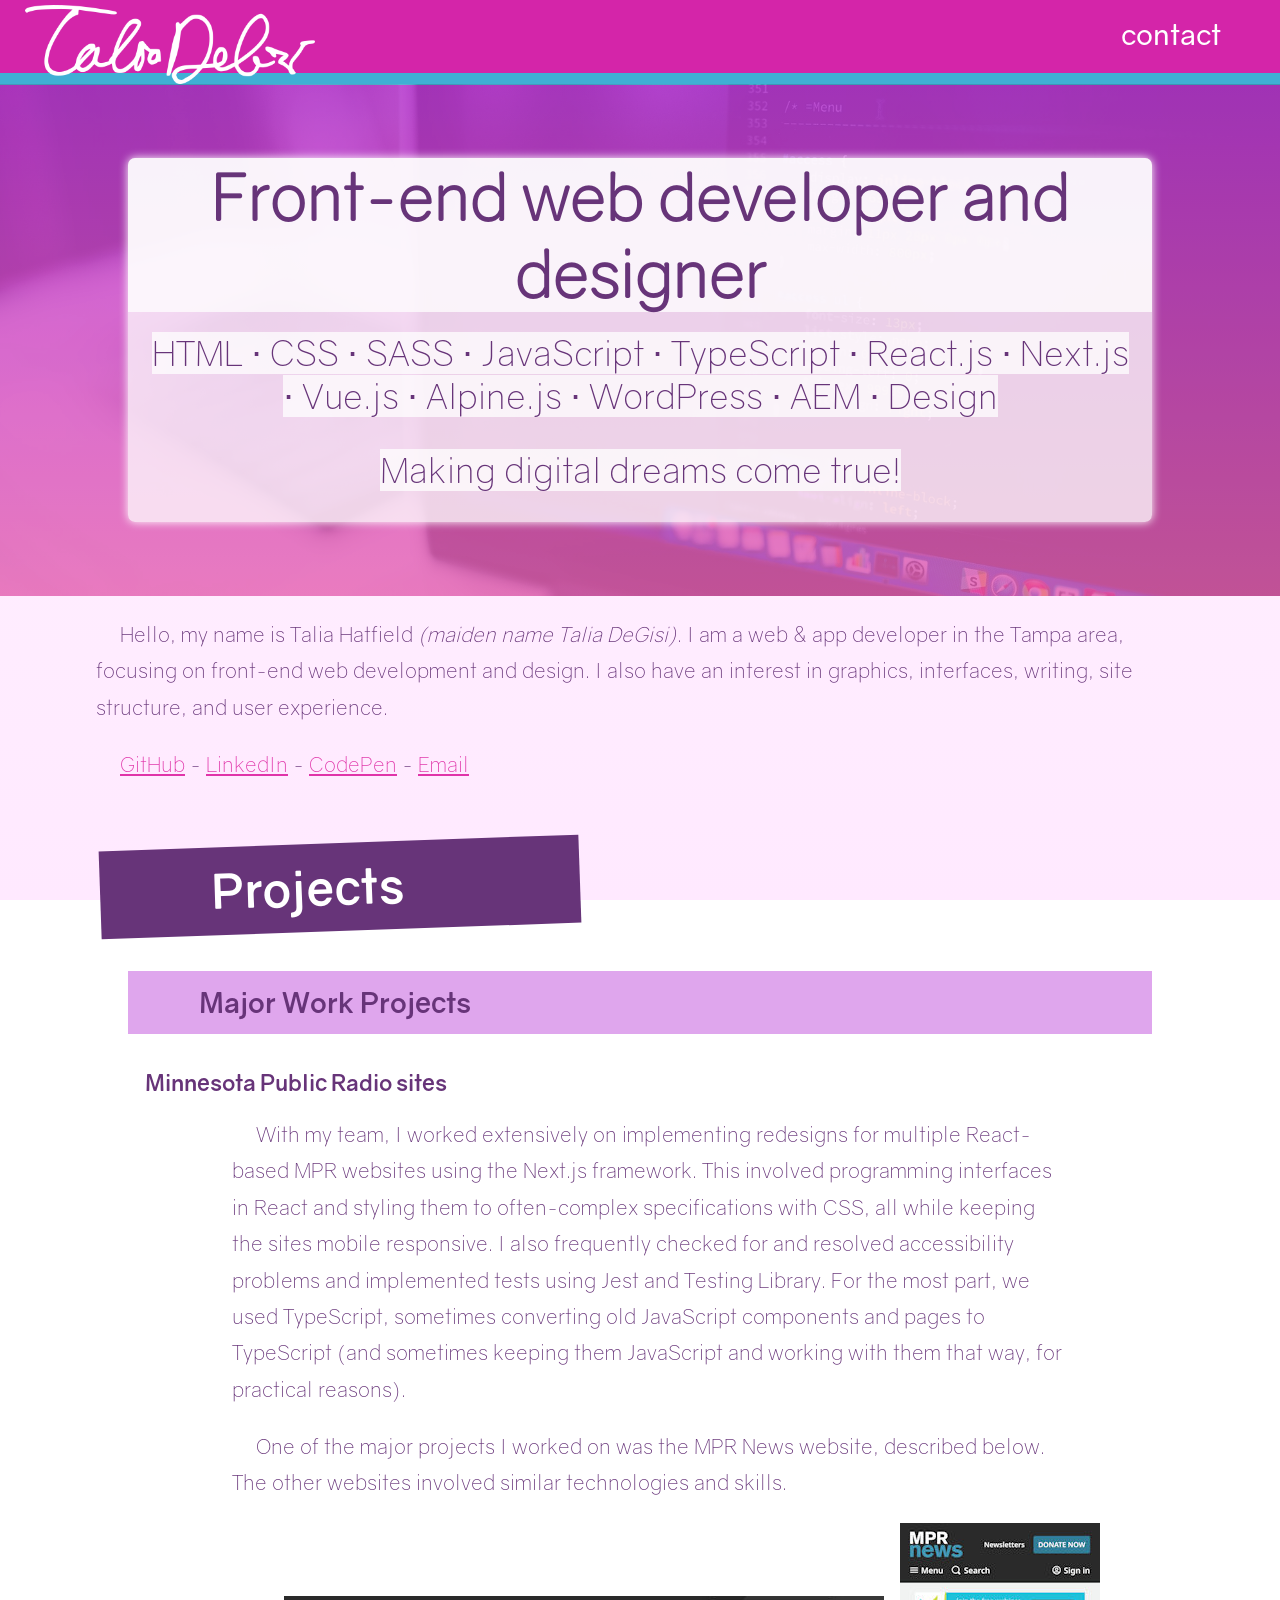
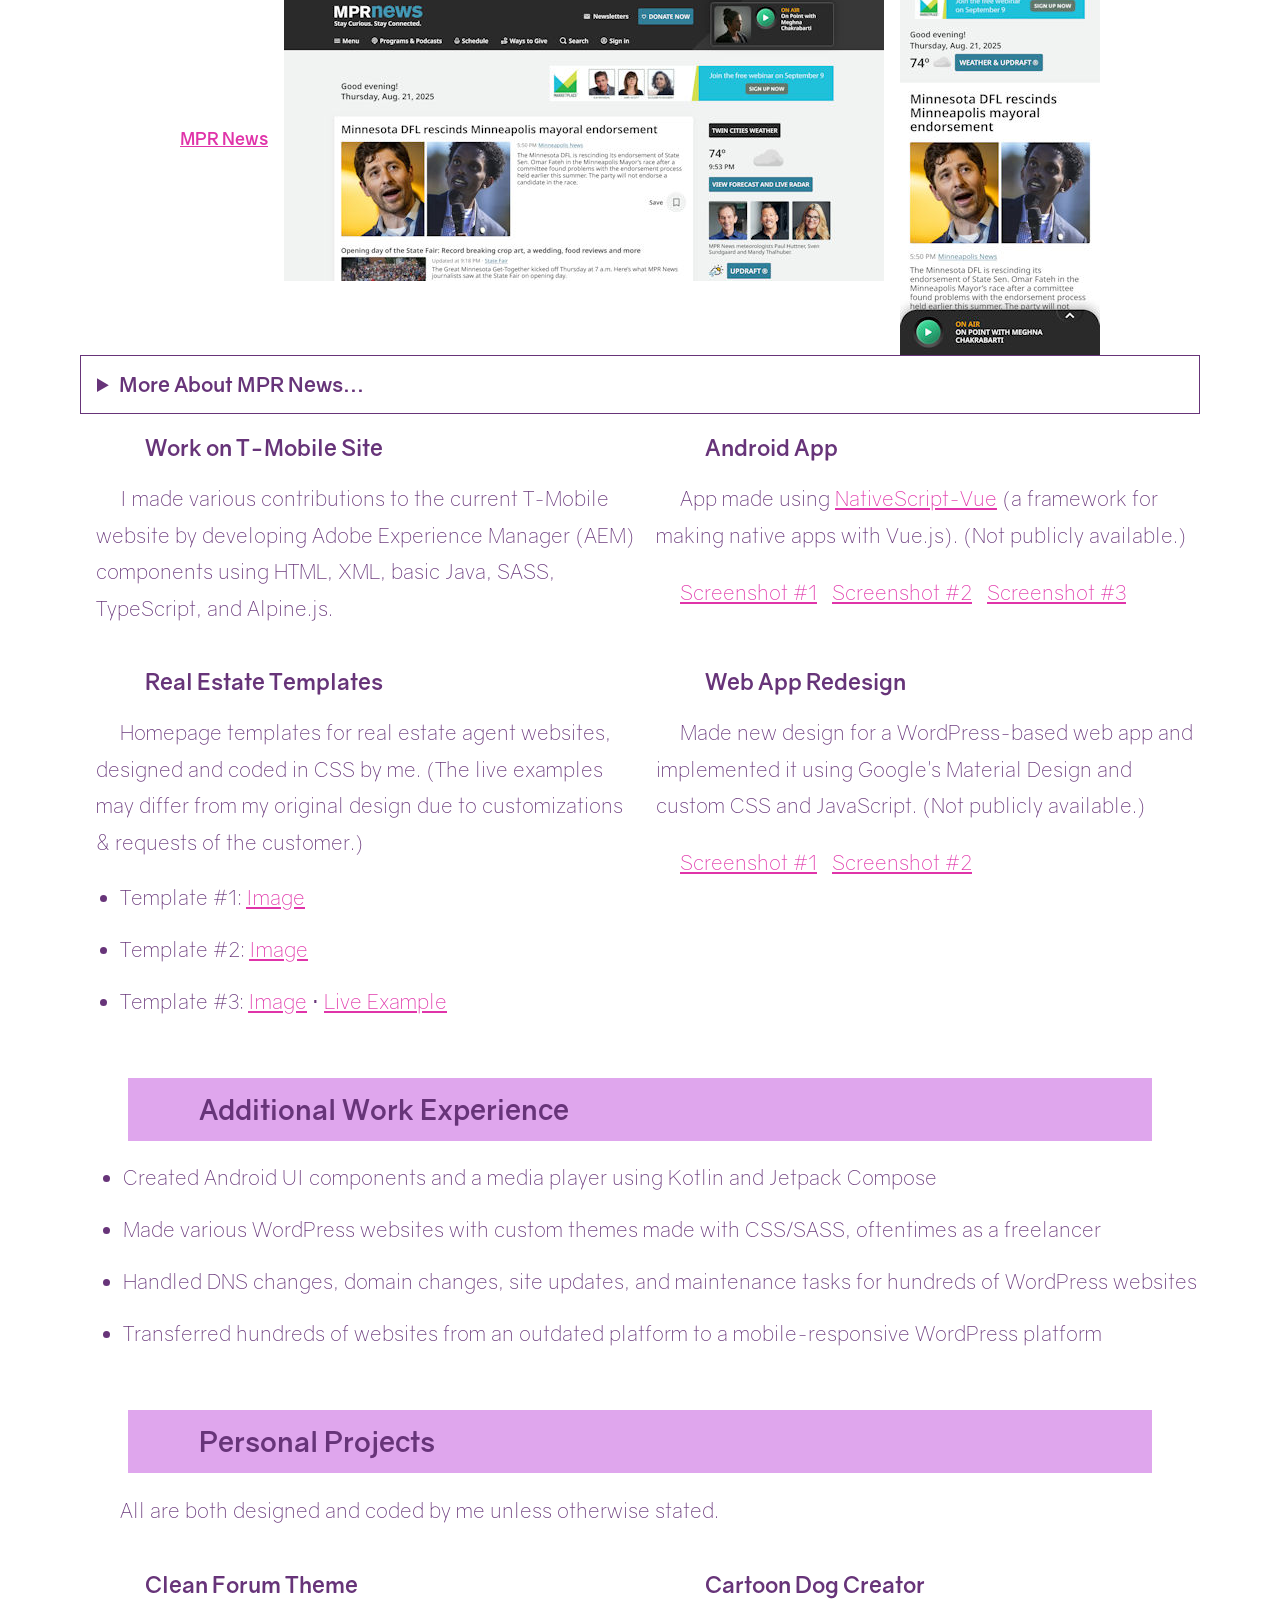
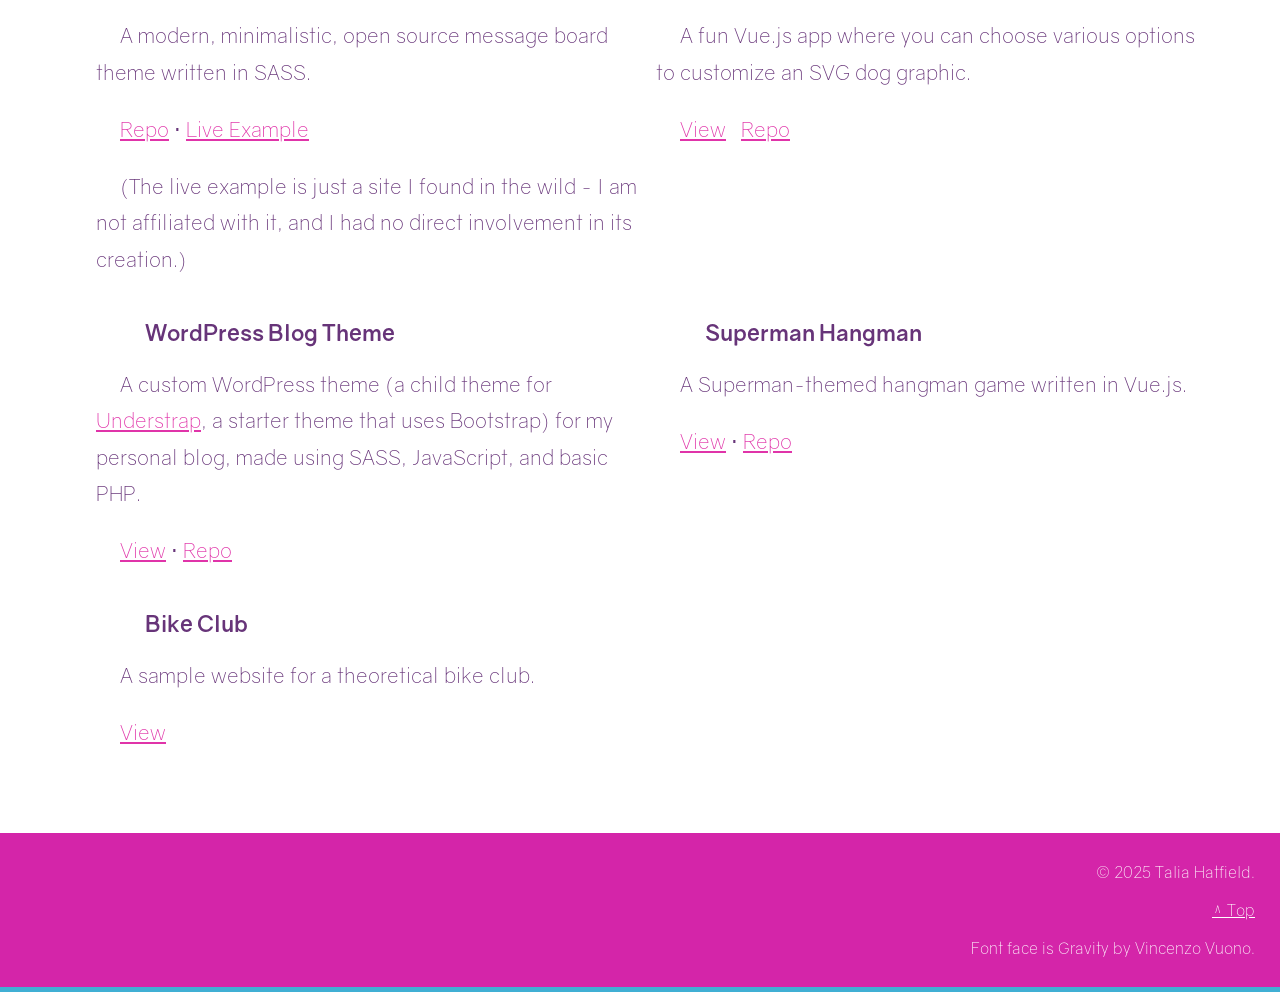
==== index.html @ fe4e3603 "initial" ====
<!DOCTYPE html>
<html lang="en">
  <head>
    <meta charset="utf-8" />
    <meta name="viewport" content="width=device-width" />
    <meta
      name="description"
      content="Talia (DeGisi) Hatfield is a front-end web developer and designer. View her portfolio and contact her today."
    />
    <title>
      Talia (DeGisi) Hatfield - Front-End Web Developer in the Tampa, FL Area
    </title>
    <link rel="stylesheet" href="style/styles.css" />
  </head>
  <body>
    <header id="top">
      <div class="logo-container">
        <a href="index.html"
          ><img
            src="images/signature-logo.png"
            alt="Talia (DeGisi) Hatfield logo"
            width="290"
            class="logo"
        /></a>
      </div>
      <nav class="homepage">
        <ul>
          <li><a href="mailto:talia.j.degisi@gmail.com">Contact</a></li>
        </ul>
      </nav>
    </header>
    <div class="intro-container">
      <div class="added-pattern"></div>
      <div class="intro">
        <div class="p-container">
          <h1>Front-end web developer and designer</h1>
          <p>
            <span
              >HTML &sdot; CSS &sdot; SASS &sdot; JavaScript &sdot; TypeScript
              &sdot; React.js &sdot; Next.js &sdot; Vue.js &sdot; Alpine.js
              &sdot; WordPress &sdot; AEM &sdot; Design</span
            >
          </p>
          <p><span>Making digital dreams come true!</span></p>
        </div>
      </div>
    </div>
    <main>
      <p>
        Hello, my name is Talia Hatfield <i>(maiden name Talia DeGisi)</i>. I am
        a web & app developer in the Tampa area, focusing on front-end web
        development and design. I also have an interest in graphics, interfaces,
        writing, site structure, and user experience.
      </p>
      <p>
        <a
          href="https://github.com/talia-storymaker/"
          target="_blank"
          rel="noopener"
          >GitHub</a
        >
        -
        <a
          href="https://www.linkedin.com/in/talia-hatfield-8139a0133/"
          target="_blank"
          rel="noopener"
          >LinkedIn</a
        >
        -
        <a
          href="https://codepen.io/Talia-StoryMaker"
          target="_blank"
          rel="noopener"
          >CodePen</a
        >
        - <a href="mailto:talia.j.degisi@gmail.com">Email</a>
      </p>

      <h2>Projects</h2>

      <h3>Major Work Projects</h3>

      <div class="showcase-container">
        <section class="showcased-item showcased-item-lg">
          <h4>Minnesota Public Radio sites</h4>
          <p>
            With my team, I worked extensively on implementing redesigns for
            multiple React-based MPR websites using the Next.js framework. This
            involved programming interfaces in React and styling them to
            often-complex specifications with CSS, all while keeping the sites
            mobile responsive. I also frequently checked for and resolved
            accessibility problems and implemented tests using Jest and Testing
            Library. For the most part, we used TypeScript, sometimes converting
            old JavaScript components and pages to TypeScript (and sometimes
            keeping them JavaScript and working with them that way, for
            practical reasons).
          </p>
          <p>
            One of the major projects I worked on was the MPR News website,
            described below. The other websites involved similar technologies
            and skills.
          </p>
          <section class="showcased-subitem">
            <a
              href="https://www.mprnews.org/"
              target="_blank"
              class="showcase-img-link"
            >
              <h5>MPR News</h5>
              <img
                src="images/mpr-desktop-thumb.jpg"
                alt="MPR News desktop site screenshot"
              />
              <img
                src="images/mpr-mobile-thumb.jpg"
                alt="MPR News mobile site screenshot"
              />
            </a>
            <details>
              <summary>More About MPR News...</summary>
              <div>
                <p>
                  The MPR News website is massively popular and was already a
                  Next.js site, but its design and the finer points of its
                  functionality needed a refresh. My team and I implemented the
                  redesign presented in Figma. I paid careful attention to every
                  detail, especially those with regards to responsive design,
                  ensuring it still looked good and functioned well on every
                  screen size from mobile to desktop. It was previously a
                  JavaScript site, but new components were in TypeScript, and
                  sometimes we updated old ones to TypeScript, decreasing the
                  chance for errors. Speaking of which, the old site also had
                  few unit tests, so I wrote many tests using Jest and Testing
                  Library to ensure the components worked as expected.
                </p>
                <p>
                  I also was primarily responsible for the navigation menu and
                  its submenus. I took care of accessibility concerns, such as
                  moving focus to the first menu item of the main menu when it's
                  opened (because the main menu doesn't come right after the
                  button in the markup). I also contributed heavily to the
                  frontend of the user settings page and the audio player, and
                  much of the general website styling. I focused on keeping the
                  visuals pixel-perfect insofar as I could while sometimes
                  implementing my own design suggestions for better usability
                  (for example, we weren't always given designs specifically for
                  tablet views or given hover/focus styles, so I had to come up
                  with my own and then code them). Good accessibility practices
                  in general, such as by properly labeling form inputs, were
                  also important to me.
                </p>
                <p>
                  Another challenge came from the fact that the site was
                  originally in an older version of Next.js, so I had to
                  understand some older APIs like getInitialProps, and how some
                  components, like Link, used to be different.
                </p>
                <p>
                  Overall, working on MPR News was a great experience. My whole
                  team brought their A-game and I was proud to be a part of it.
                </p>
              </div>
            </details>
          </section>
        </section>

        <section class="showcased-item">
          <h4>Work on T-Mobile Site</h4>
          <p>
            I made various contributions to the current T-Mobile website by
            developing Adobe Experience Manager (AEM) components using HTML,
            XML, basic Java, SASS, TypeScript, and Alpine.js.
          </p>
        </section>

        <section class="showcased-item">
          <h4>Android App</h4>
          <p>
            App made using
            <a
              href="https://nativescript-vue.org/"
              target="_blank"
              rel="noopener"
              >NativeScript-Vue</a
            >
            (a framework for making native apps with Vue.js). (Not publicly
            available.)
          </p>
          <p>
            <a href="images/tm-login.jpg" target="_blank">Screenshot #1</a>
            &nbsp;
            <a href="images/tm-details.jpg" target="_blank">Screenshot #2</a>
            &nbsp;
            <a href="images/tm-gallery.jpg" target="_blank">Screenshot #3</a>
          </p>
        </section>

        <section class="showcased-item">
          <h4>Real Estate Templates</h4>
          <p>
            Homepage templates for real estate agent websites, designed and
            coded in CSS by me. (The live examples may differ from my original
            design due to customizations & requests of the customer.)
          </p>
          <ul>
            <li>
              Template #1:
              <a
                href="images/Jackson Design Kit.jpg"
                target="_blank"
                rel="noopener"
                >Image</a
              >
            </li>
            <li>
              Template #2:
              <a
                href="images/Henderson Design Kit.jpg"
                target="_blank"
                rel="noopener"
                >Image</a
              >
            </li>
            <li>
              Template #3:
              <a
                href="images/Clark Design Kit.jpg"
                target="_blank"
                rel="noopener"
                >Image</a
              >
              &sdot;
              <a
                href="https://www.buonoteam.com/"
                target="_blank"
                rel="noopener"
                >Live Example</a
              >
            </li>
          </ul>
        </section>

        <section class="showcased-item">
          <h4>Web App Redesign</h4>
          <p>
            Made new design for a WordPress-based web app and implemented it
            using Google's Material Design and custom CSS and JavaScript. (Not
            publicly available.)
          </p>
          <p>
            <a href="images/maxtech-desktop.png" target="_blank"
              >Screenshot #1</a
            >
            &nbsp;
            <a href="images/maxtech-mobile.png" target="_blank"
              >Screenshot #2</a
            >
          </p>
        </section>
      </div>

      <h3>Additional Work Experience</h3>

      <ul class="centered">
        <li>
          Created Android UI components and a media player using Kotlin and
          Jetpack Compose
        </li>
        <li>
          Made various WordPress websites with custom themes made with CSS/SASS,
          oftentimes as a freelancer
        </li>
        <li>
          Handled DNS changes, domain changes, site updates, and maintenance
          tasks for hundreds of WordPress websites
        </li>
        <li>
          Transferred hundreds of websites from an outdated platform to a
          mobile-responsive WordPress platform
        </li>
      </ul>

      <h3>Personal Projects</h3>

      <p>All are both designed and coded by me unless otherwise stated.</p>

      <div class="showcase-container">
        <section class="showcased-item">
          <h4>Clean Forum Theme</h4>
          <p>
            A modern, minimalistic, open source message board theme written in
            SASS.
          </p>
          <p>
            <a
              href="https://github.com/talia-storymaker/clean"
              target="_blank"
              rel="noopener"
              >Repo</a
            >
            &sdot;
            <a
              href="https://foxtbirdcougarforums.com/"
              target="_blank"
              rel="noopener"
              >Live Example</a
            >
          </p>
          <p>
            (The live example is just a site I found in the wild - I am not
            affiliated with it, and I had no direct involvement in its
            creation.)
          </p>
        </section>

        <section class="showcased-item">
          <h4>Cartoon Dog Creator</h4>
          <p>
            A fun Vue.js app where you can choose various options to customize
            an SVG dog graphic.
          </p>
          <p>
            <a
              href="https://talia-storymaker.github.io/cartoon-dog-creator/"
              target="_blank"
              >View</a
            >
            &nbsp;
            <a
              href="https://github.com/talia-storymaker/cartoon-dog-creator"
              target="_blank"
              rel="noopener"
              >Repo</a
            >
          </p>
        </section>

        <section class="showcased-item">
          <h4>WordPress Blog Theme</h4>
          <p>
            A custom WordPress theme (a child theme for
            <a href="https://understrap.com/" target="_blank">Understrap</a>, a
            starter theme that uses Bootstrap) for my personal blog, made using
            SASS, JavaScript, and basic PHP.
          </p>
          <p>
            <a href="https://superman.nfshost.com/blog/" target="_blank"
              >View</a
            >
            &sdot;
            <a
              href="https://github.com/talia-storymaker/understrap-sss"
              target="_blank"
              rel="noopener"
              >Repo</a
            >
          </p>
        </section>

        <section class="showcased-item">
          <h4>Superman Hangman</h4>
          <p>A Superman-themed hangman game written in Vue.js.</p>
          <p>
            <a
              href="https://superman.nfshost.com/superman-hangman/"
              target="_blank"
              >View</a
            >
            &sdot;
            <a
              href="https://github.com/talia-storymaker/superman-hangman"
              target="_blank"
              rel="noopener"
              >Repo</a
            >
          </p>
        </section>

        <section class="showcased-item">
          <h4>Bike Club</h4>
          <p>A sample website for a theoretical bike club.</p>
          <p><a href="bike_club" target="_blank">View</a></p>
        </section>
      </div>
    </main>
    <footer>
      <p>&copy; 2025 Talia Hatfield.</p>
      <p><a href="#top">^ Top</a></p>
      <p>Font face is Gravity by Vincenzo Vuono.</p>
    </footer>
  </body>
</html>
---- style/styles.css ----
/* general */

html,
body {
  margin: 0;
  padding: 0;
}

body {
  background: linear-gradient(#fff4ff, #ffe9ff);
  background-attachment: fixed;
  font-family: GravityLight, sans-serif;
  color: #673479;
}

header {
  overflow: hidden;
  width: 100%;
}

h1 {
  color: #673479;
  font-size: 3rem;
  text-align: center;
}

.intro h1 {
  background-color: rgba(255, 255, 255, 0.75);
  margin-block: 0;
  border-radius: 7px 7px 0 0;
  font-size: 4rem;
}

header h1 {
  color: #ffffff;
  background: none;
  text-align: 0;
  margin-bottom: 0;
  border-radius: 0;
  font-size: 0.9rem;
  position: absolute;
  top: 90px;
  right: 90px;
  transform: rotate(-1.5deg);
}

h2,
h3,
h4,
h5,
h6 {
  font-family: GravityBold, sans-serif;
}

h2,
h3,
h4 {
  font-family: GravityBold, sans-serif;
  margin: 20px;
  text-indent: 2em;
}

h2 {
  color: #fff;
  max-width: 10em;
  padding: 15px;
  box-sizing: border-box;
  font-size: 3rem;
  font-family: GravityBold, sans-serif;
  background-color: #673479;
  transform: rotate(-2deg);
  margin-top: 60px;
}

h3 {
  background-color: #dfa6ed;
  color: #673479;
  padding: 15px;
  box-sizing: border-box;
  font-size: 1.75rem;
  max-width: 100%;
}

@media screen and (min-width: 768px) {
  h3 {
    margin: 40px 3rem 15px;
  }
}

h4 {
  font-size: 1.4rem;
}

p {
  padding-left: 1rem;
  text-indent: 1.5rem;
  line-height: 1.75em;
}

aside {
  float: right;
  max-width: 25%;
  padding: 20px;
}

form {
  padding-left: 1rem;
  margin: 2rem;
}

input {
  margin: 0.5rem;
}

input[type="submit"] {
  font-size: 1.5rem;
  font-family: Gravity, sans-serif;
}

.inputgroup {
  display: block;
  margin: 1rem;
}

.submit {
  text-align: right;
}

a:link {
  color: #e034a9;
}

a:visited {
  color: #9a2374;
}

.centered {
  display: table;
  margin-left: auto;
  margin-right: auto;
}

li {
  line-height: 1.5em;
}

main {
  font-size: 1.3rem;
  padding-left: 5rem;
  padding-right: 5rem;
  max-width: 1200px;
  margin: 0 auto;
}

main li {
  margin-bottom: 1em;
}

/* header/navigation */

.logo-container {
  background-color: #e034a9;
}

.logo {
  position: relative;
  top: 0;
  z-index: 1;
  margin-right: 10px;
  margin-top: 5px;
  margin-left: 25px;
  display: block;
}

nav {
  background-color: #d425a9;
  color: #ffffff;
  text-transform: lowercase;
  margin: 0;
  margin-top: 0;
  padding: 20px;
  border-bottom: 12px #40afd4 solid;
  font-family: Gravity, sans-serif;
  height: auto;
  float: right;
  width: 100%;
  position: absolute;
  top: 0;
  right: 0;
  z-index: 0;
}

nav ul {
  margin: 0;
  text-align: right;
  min-height: 100%;
  height: 100%;
  display: block;
}

nav li {
  list-style-type: none;
  display: inline;
  font-size: 1.2rem;
}

nav li a {
  margin: 0;
  font-size: 1.8rem;
  padding: 21px;
  transition: background-color 0.2s, border-bottom 0.2s, color 0.2s,
    padding 0.2s;
  text-decoration: none;
  color: #ffffff;
}

nav li a:link {
  color: #ffffff;
}

nav li a:visited {
  color: #ffffff;
}

nav li a:hover {
  color: #673479;
  background-color: #ffffff;
  border-color: #673479;
  border-bottom-width: 22px;
  border-bottom-style: solid;
  padding-left: 32px;
  padding-right: 32px;
}

nav li a:before {
  content: "\a0 \a0 \a0";
}

nav li a:after {
  content: "\a0 \a0 \a0";
}

/* home hero area */

.added-pattern {
  background: url("../images/laptopcss_1920.jpg") no-repeat center center fixed;
  background-size: cover;
  opacity: 0.2;
  width: 100%;
  height: 40vw;
  position: absolute;
}

.intro-container {
  background: linear-gradient(#bd34d7, #e65cb1);
  height: 40vw;
	display: flex;
  align-items: center;
}

.intro {
  font-size: 2.2rem;
  margin-left: auto;
  margin-right: auto;
  margin-bottom: 0;
  width: 80%;
  font-family: GravityLight, sans-serif;
  text-align: center;
  position: relative;
  z-index: 2;
}

.p-container {
  color: #673479;
  background-color: rgba(255, 255, 255, 0.75);
  padding-bottom: 10px;
  border-radius: 7px;
  animation: fadein-and-down 1.25s;
  box-shadow: 0 0 10px #ffffff;
  max-width: 30em;
  margin-left: auto;
  margin-right: auto;
}

.p-container p {
  margin: 10px;
  padding: 10px;
  line-height: 1.23em;
  text-indent: 0;
}

.p-container p:nth-of-type(1) {
  animation: introp 2.5s;
}

.p-container p:nth-of-type(2) {
  animation: introp-delay 4s;
}

.p-container p span {
  background-color: rgba(255, 255, 255, 0.75);
}

/* showcases */

.showcase-container {
  display: flex;
  flex-wrap: wrap;
}

.showcase-container p {
  max-width: 40em;
  margin-inline: auto;
}

.showcase-img-link > * {
  min-width: 0;
  max-width: 100%;
}

.showcase-img-link {
  display: flex;
  align-items: center;
  justify-content: center;
  gap: 1rem;
  flex-direction: column;
}

details {
  background-color: #fff;
}

details > div {
  padding: 1rem;
}

.showcase-container details p {
  padding-left: 0;
  font-size: 1.1rem;
}

summary {
  background-color: #fff;
  font-family: GravityBold, sans-serif;
  padding: 1rem;
  border: 1px #673479 solid;
  cursor: pointer;
}

@media screen and (min-width: 1024px) {
  .showcase-container {
    display: grid;
    grid-template-columns: 1fr 1fr;
  }

  .showcased-item {
    min-width: 0;
  }

  .showcased-item-lg {
    grid-column-start: span 2;
  }

  .showcase-img-link {
    flex-direction: row;
  }
}

/* footer */

footer {
  color: #ffffff;
  background-color: #d425a9;
  padding: 15px;
  text-align: right;
  font-family: GravityLight;
  font-weight: lighter;
  border-bottom: 5px #40afd4 solid;
  font-size: 1rem;
  margin-top: 60px;
}

footer p {
  font-size: 1rem;
  margin: 10px;
}

footer a:link {
  color: #ffffff;
}

footer a:link:hover {
  font-family: GravityBold, sans-serif;
  color: #e034a9;
  background-color: #ffffff;
  text-decoration: underline #ffffff;
}

footer a:visited {
  color: #ffffff;
}

footer a:visited:hover {
  font-family: GravityBold, sans-serif;
  color: #e034a9;
  background-color: #ffffff;
  text-decoration: underline #ffffff;
}

/* at-rules */

@keyframes fadein-and-down {
  from {
    opacity: 0;
    transform: translateY(-30px);
  }
  to {
    opacity: 1;
  }
}

@keyframes introp {
  0% {
    opacity: 0;
    transform: translateX(-60px);
  }
  40% {
    opacity: 0;
    transform: translateX(-60px);
  }
  100% {
    opacity: 1;
  }
}

@keyframes introp-delay {
  0% {
    opacity: 0;
    transform: translateX(-60px);
  }
  70% {
    opacity: 0;
    transform: translateX(-60px);
  }
  100% {
    opacity: 1;
  }
}

@keyframes introp-delay-content {
  0% {
    opacity: 0;
  }
  66% {
    opacity: 0;
  }
  100% {
    opacity: 1;
  }
}

@font-face {
  font-family: Gravity;
  src: url("fonts/Gravity-Regular.otf");
  font-weight: normal;
}

@font-face {
  font-family: GravityLight;
  src: url("fonts/Gravity-Light.otf");
  font-weight: lighter;
}

@font-face {
  font-family: GravityBold;
  src: url("fonts/Gravity-Bold.otf");
  font-weight: bold;
}

/* media queries */

@media only screen and (max-width: 64em) {
  nav {
    position: initial;
    padding: 0;
    margin: 0;
    width: 100%;
    box-sizing: border-box;
    border-bottom: none;
    transition: opacity 0.3s, overflow 0.3s, height 0.3s;
    box-shadow: none;
    /*max-height: 0;*/
  }

  nav ul {
    padding: 0;
    margin: 0;
    text-align: left;
  }

  nav li a {
    margin: 0;
    padding: 25px;
    display: block;
    width: 100%;
    box-sizing: border-box;
    border-bottom: 3px #ffffff solid;
  }

  main {
    padding: 10px;
    margin: 0;
  }

  p {
    padding: 0;
    margin: 5px;
  }

  footer {
    font-size: 1.2rem;
  }

  .menu-button {
    display: block;
  }

  .faded-out {
    height: 0;
    overflow: hidden;
  }

  .logo {
    position: initial;
    margin: 0;
    margin-left: auto;
    margin-right: auto;
    display: block;
  }

  .showcasing {
    display: inline-block;
  }

  .showcased-image,
  .showcased-text {
    display: inline-block;
  }

  .showcased-image {
    width: 100%;
  }

  .logo-container {
    padding: 10px;
  }

  .intro-container {
    height: auto;
  }

  .added-pattern {
    display: none;
  }

  .intro {
    padding: 0;
  }

  .p-container {
    width: auto;
  }

  h1 {
    font-size: 1.75rem;
  }

  h2 {
    text-indent: 0;
  }

  .searchbox {
    display: none;
  }
}

@media only screen and (max-width: 600px) {
  .intro h1 {
    font-size: 2.4rem;
  }
}
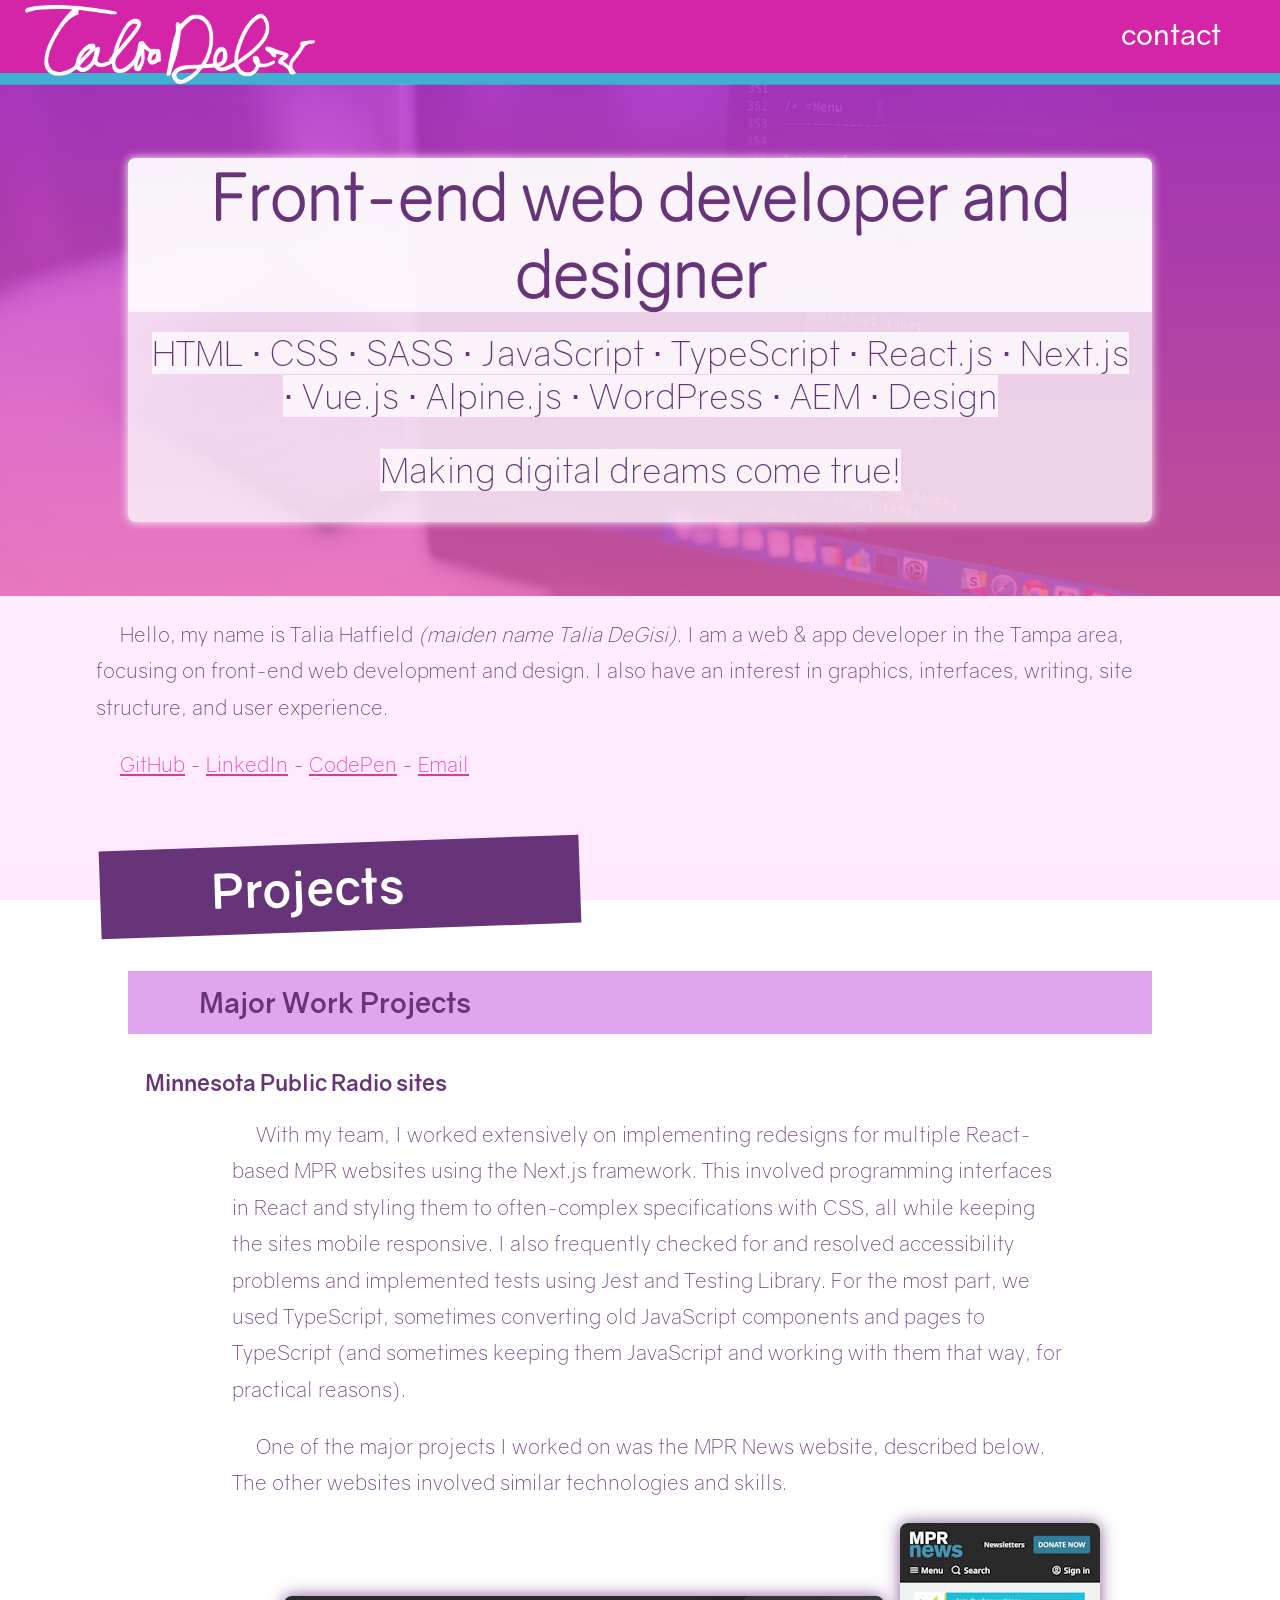
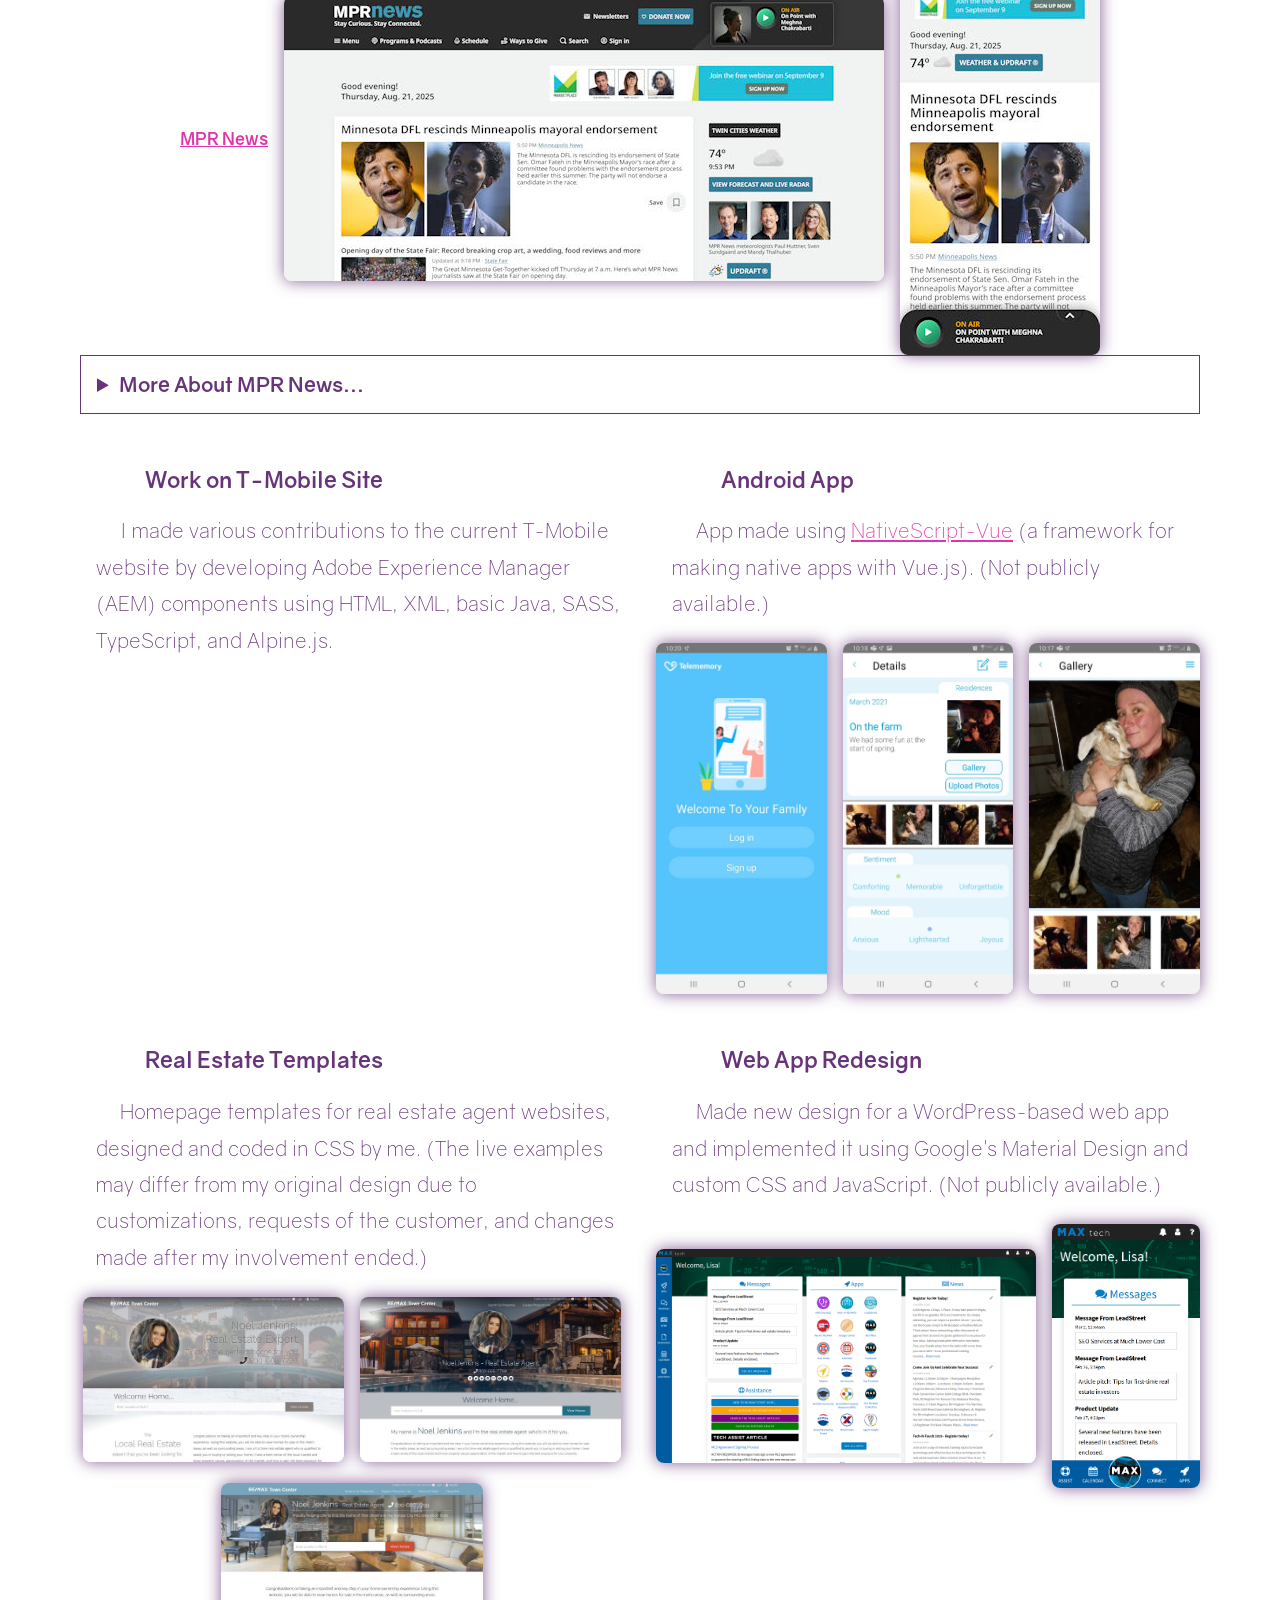
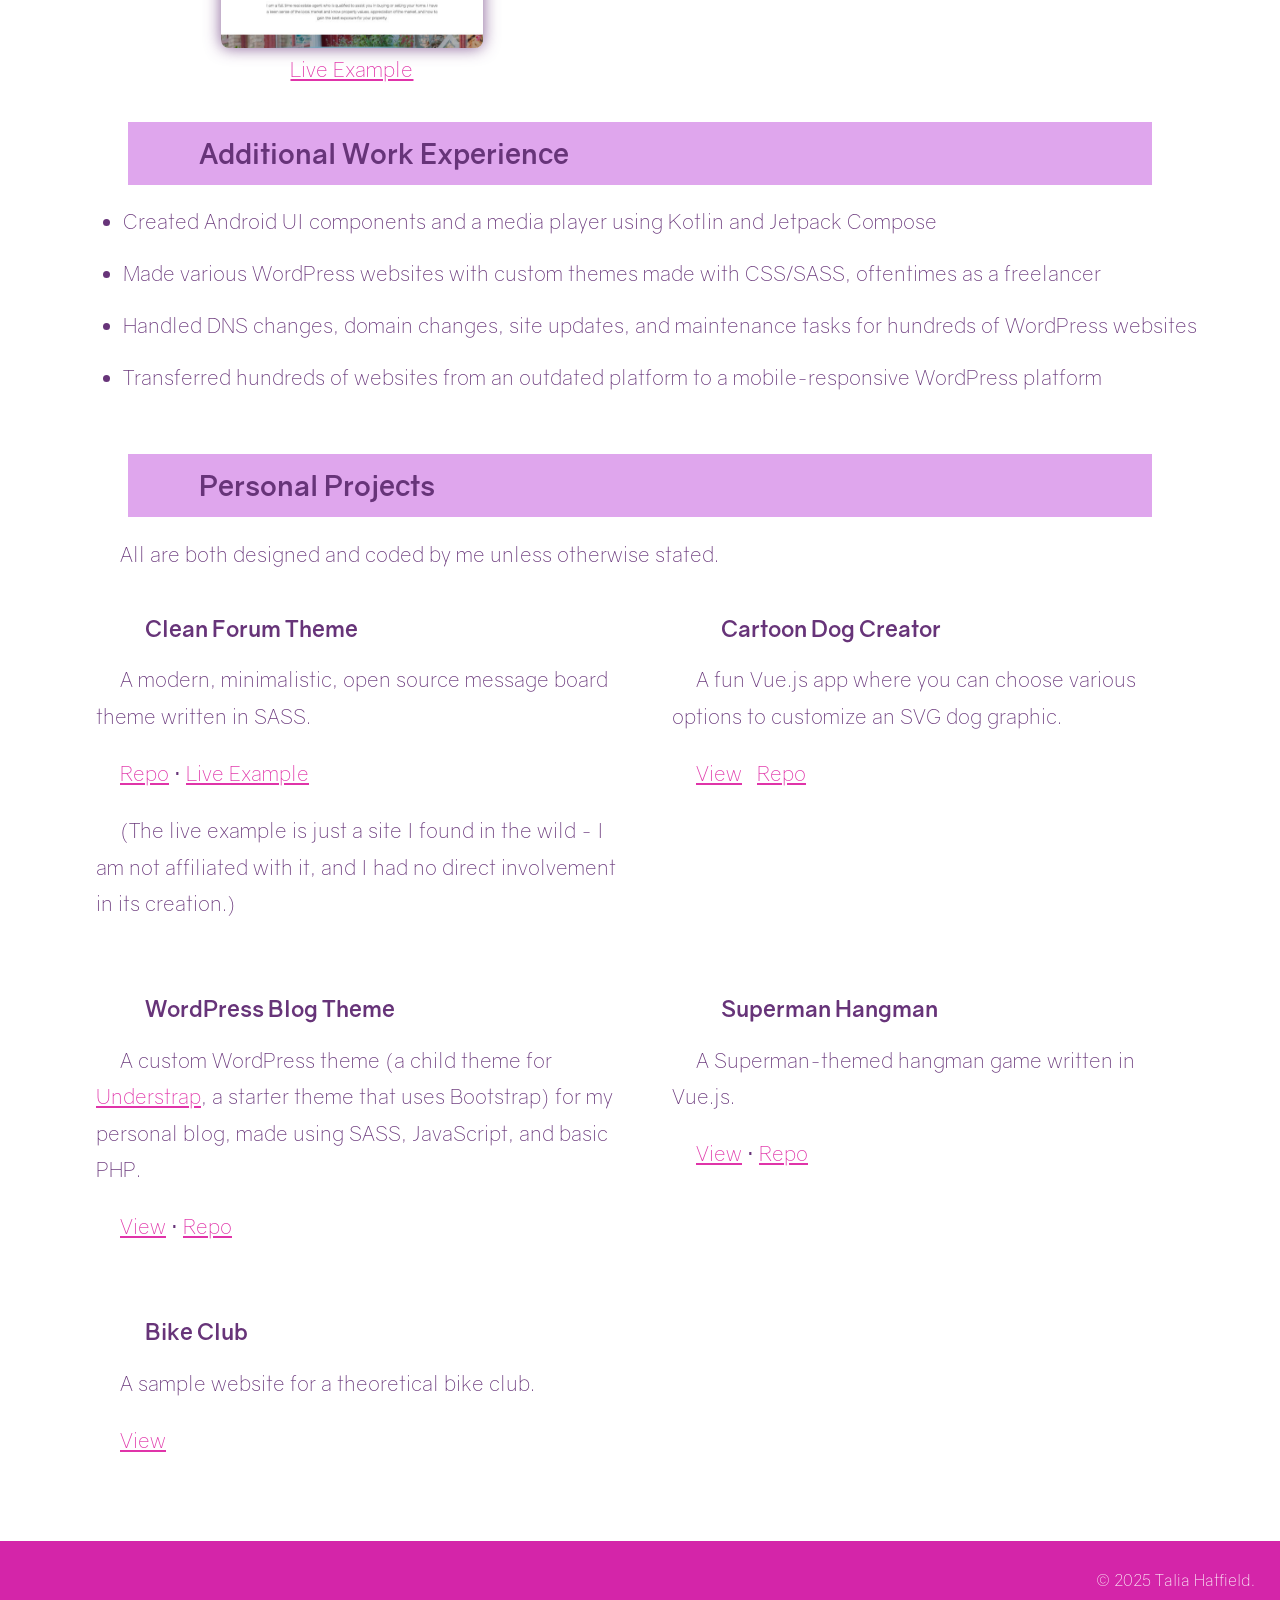
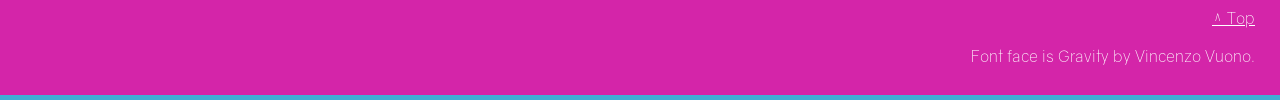
==== commit 937c9dbe: "Visually showcase more stuff without clicking + tweaks" ====
--- a/index.html
+++ b/index.html
@@ -104,7 +104,7 @@
             <a
               href="https://www.mprnews.org/"
               target="_blank"
-              class="showcase-img-link"
+              class="showcase-img-container"
             >
               <h5>MPR News</h5>
               <img
@@ -186,13 +186,11 @@
             (a framework for making native apps with Vue.js). (Not publicly
             available.)
           </p>
-          <p>
-            <a href="images/tm-login.jpg" target="_blank">Screenshot #1</a>
-            &nbsp;
-            <a href="images/tm-details.jpg" target="_blank">Screenshot #2</a>
-            &nbsp;
-            <a href="images/tm-gallery.jpg" target="_blank">Screenshot #3</a>
-          </p>
+          <div class="tri-showcase">
+            <img src="images/tm-login.jpg" alt="Login screen of an Android app" />
+            <img src="images/tm-details.jpg" alt="Details screen of an Android app" />
+            <img src="images/tm-gallery.jpg" alt="Gallery screen of an Android app" />
+          </div>
         </section>
 
         <section class="showcased-item">
@@ -200,44 +198,41 @@
           <p>
             Homepage templates for real estate agent websites, designed and
             coded in CSS by me. (The live examples may differ from my original
-            design due to customizations & requests of the customer.)
-          </p>
-          <ul>
-            <li>
-              Template #1:
+            design due to customizations, requests of the customer, and changes
+            made after my involvement ended.)
+          </p>
+          <div class="showcase-img-container showcase-img-container-wrap">
+            <div class="showcase-img-container-inner">
               <a
                 href="images/Jackson Design Kit.jpg"
                 target="_blank"
                 rel="noopener"
-                >Image</a
-              >
-            </li>
-            <li>
-              Template #2:
+                ><img src="images/Jackson Design Kit crop.jpg"
+              /></a>
+            </div>
+            <div class="showcase-img-container-inner">
               <a
                 href="images/Henderson Design Kit.jpg"
                 target="_blank"
                 rel="noopener"
-                >Image</a
-              >
-            </li>
-            <li>
-              Template #3:
+                ><img src="images/Henderson Design Kit crop.jpg"
+              /></a>
+            </div>
+            <div class="showcase-img-container-inner">
               <a
                 href="images/Clark Design Kit.jpg"
                 target="_blank"
                 rel="noopener"
-                >Image</a
-              >
-              &sdot;
+                ><img src="images/Clark Design Kit crop.jpg"
+              /></a>
               <a
-                href="https://www.buonoteam.com/"
+                href="https://www.kyoungsellshomes.com/"
                 target="_blank"
                 rel="noopener"
                 >Live Example</a
               >
-            </li>
-          </ul>
+            </div>
+          </div>
         </section>
 
         <section class="showcased-item">
@@ -247,15 +242,18 @@
             using Google's Material Design and custom CSS and JavaScript. (Not
             publicly available.)
           </p>
-          <p>
+          <div class="showcase-img-container">
             <a href="images/maxtech-desktop.png" target="_blank"
-              >Screenshot #1</a
-            >
-            &nbsp;
+              ><img
+                src="images/maxtech-desktop.png"
+                alt="Web app redesign, desktop version"
+            /></a>
             <a href="images/maxtech-mobile.png" target="_blank"
-              >Screenshot #2</a
-            >
-          </p>
+              ><img
+                src="images/maxtech-mobile.png"
+                alt="Web app redesign, mobile version"
+            /></a>
+          </div>
         </section>
       </div>
 
--- a/style/styles.css
+++ b/style/styles.css
@@ -154,6 +154,10 @@
 
 main li {
   margin-bottom: 1em;
+}
+
+img {
+  max-width: 100%;
 }
 
 /* header/navigation */
@@ -313,17 +317,43 @@
   margin-inline: auto;
 }
 
-.showcase-img-link > * {
-  min-width: 0;
-  max-width: 100%;
-}
-
-.showcase-img-link {
+.showcased-item img {
+  border-radius: .5rem;
+  box-shadow: 0 0 1rem #673479cc;
+}
+
+.showcase-img-container {
   display: flex;
   align-items: center;
   justify-content: center;
   gap: 1rem;
   flex-direction: column;
+}
+
+.showcase-img-container-wrap {
+  flex-wrap: wrap;
+}
+
+.showcase-img-container > * {
+  min-width: 0;
+  max-width: 100%;
+}
+
+.showcase-img-container-wrap > * {
+  max-width: 48%;
+}
+
+.showcase-img-container-inner {
+  display: flex;
+  flex-direction: column;
+  gap: .25rem;
+  align-items: center;
+}
+
+.tri-showcase {
+  display: grid;
+  grid-template-columns: repeat(3, 1fr);
+  gap: 1rem;
 }
 
 details {
@@ -351,6 +381,7 @@
   .showcase-container {
     display: grid;
     grid-template-columns: 1fr 1fr;
+    gap: 2rem;
   }
 
   .showcased-item {
@@ -361,7 +392,7 @@
     grid-column-start: span 2;
   }
 
-  .showcase-img-link {
+  .showcase-img-container {
     flex-direction: row;
   }
 }
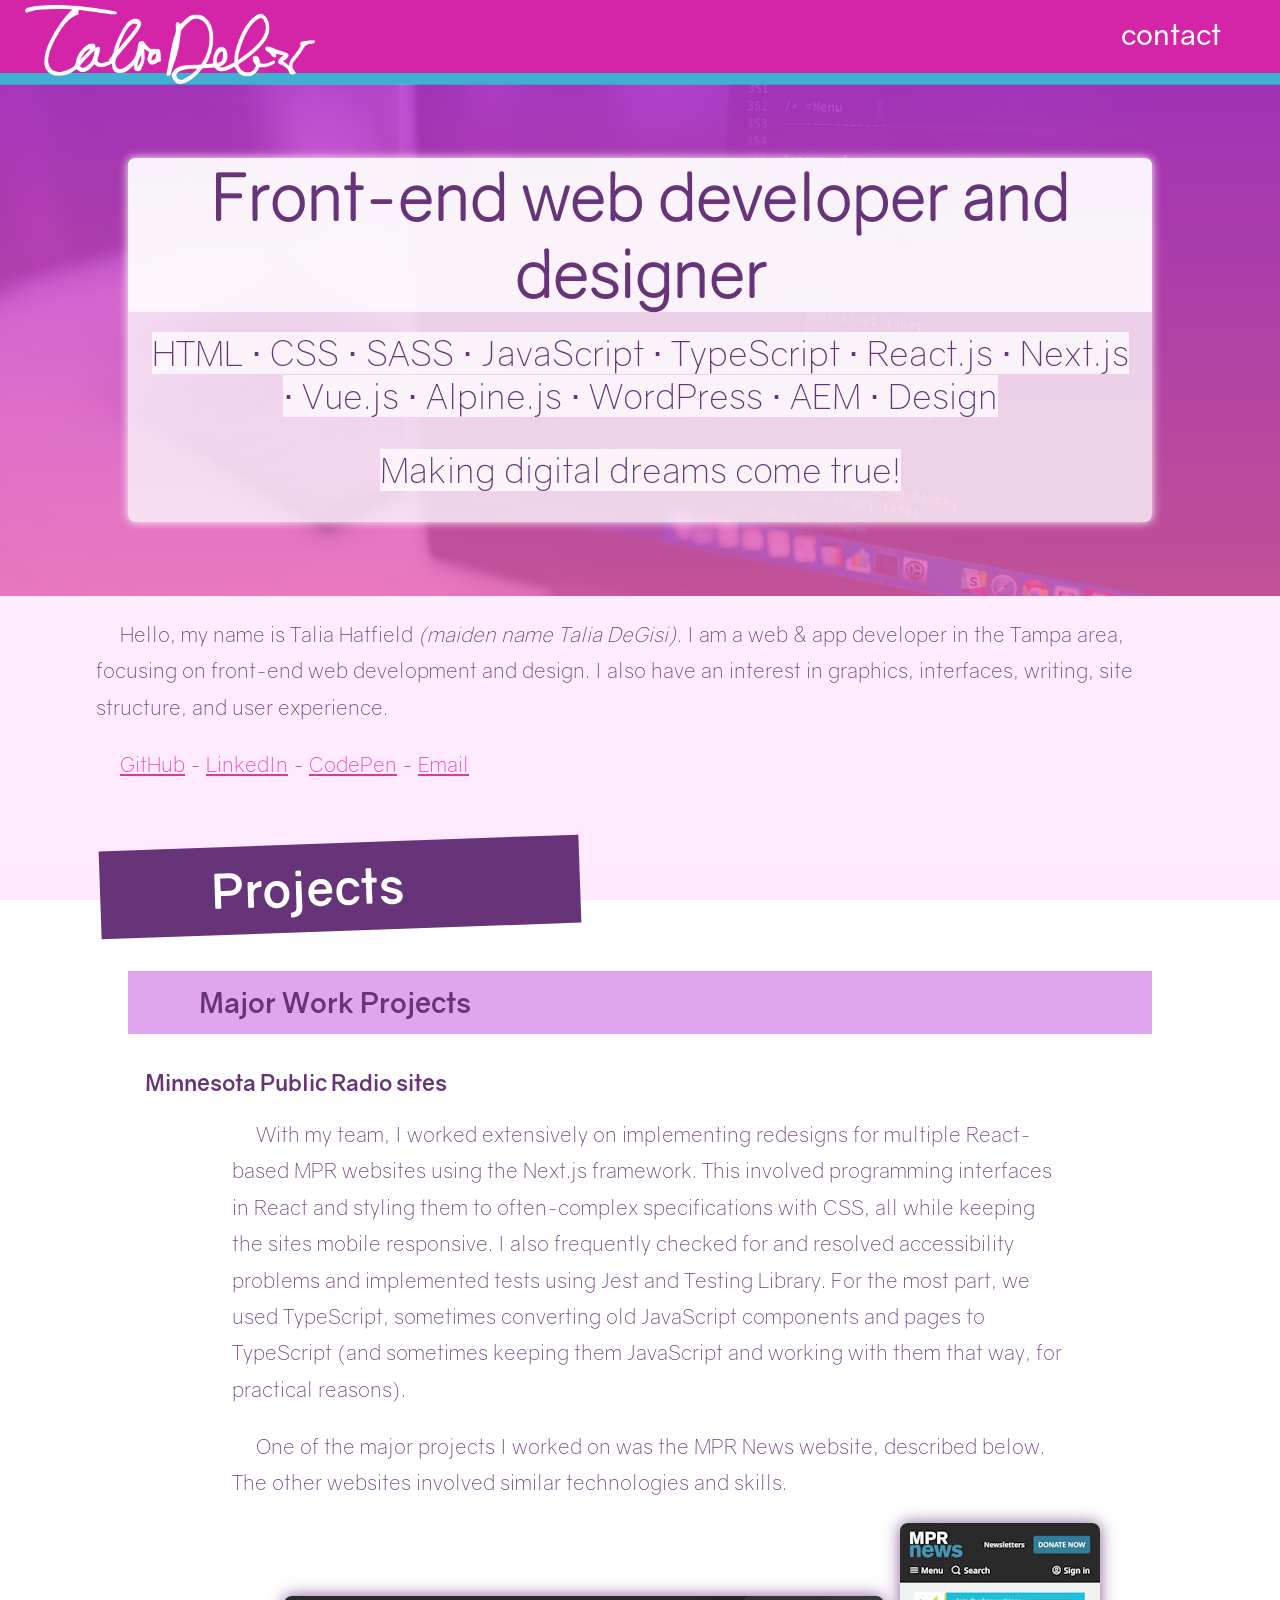
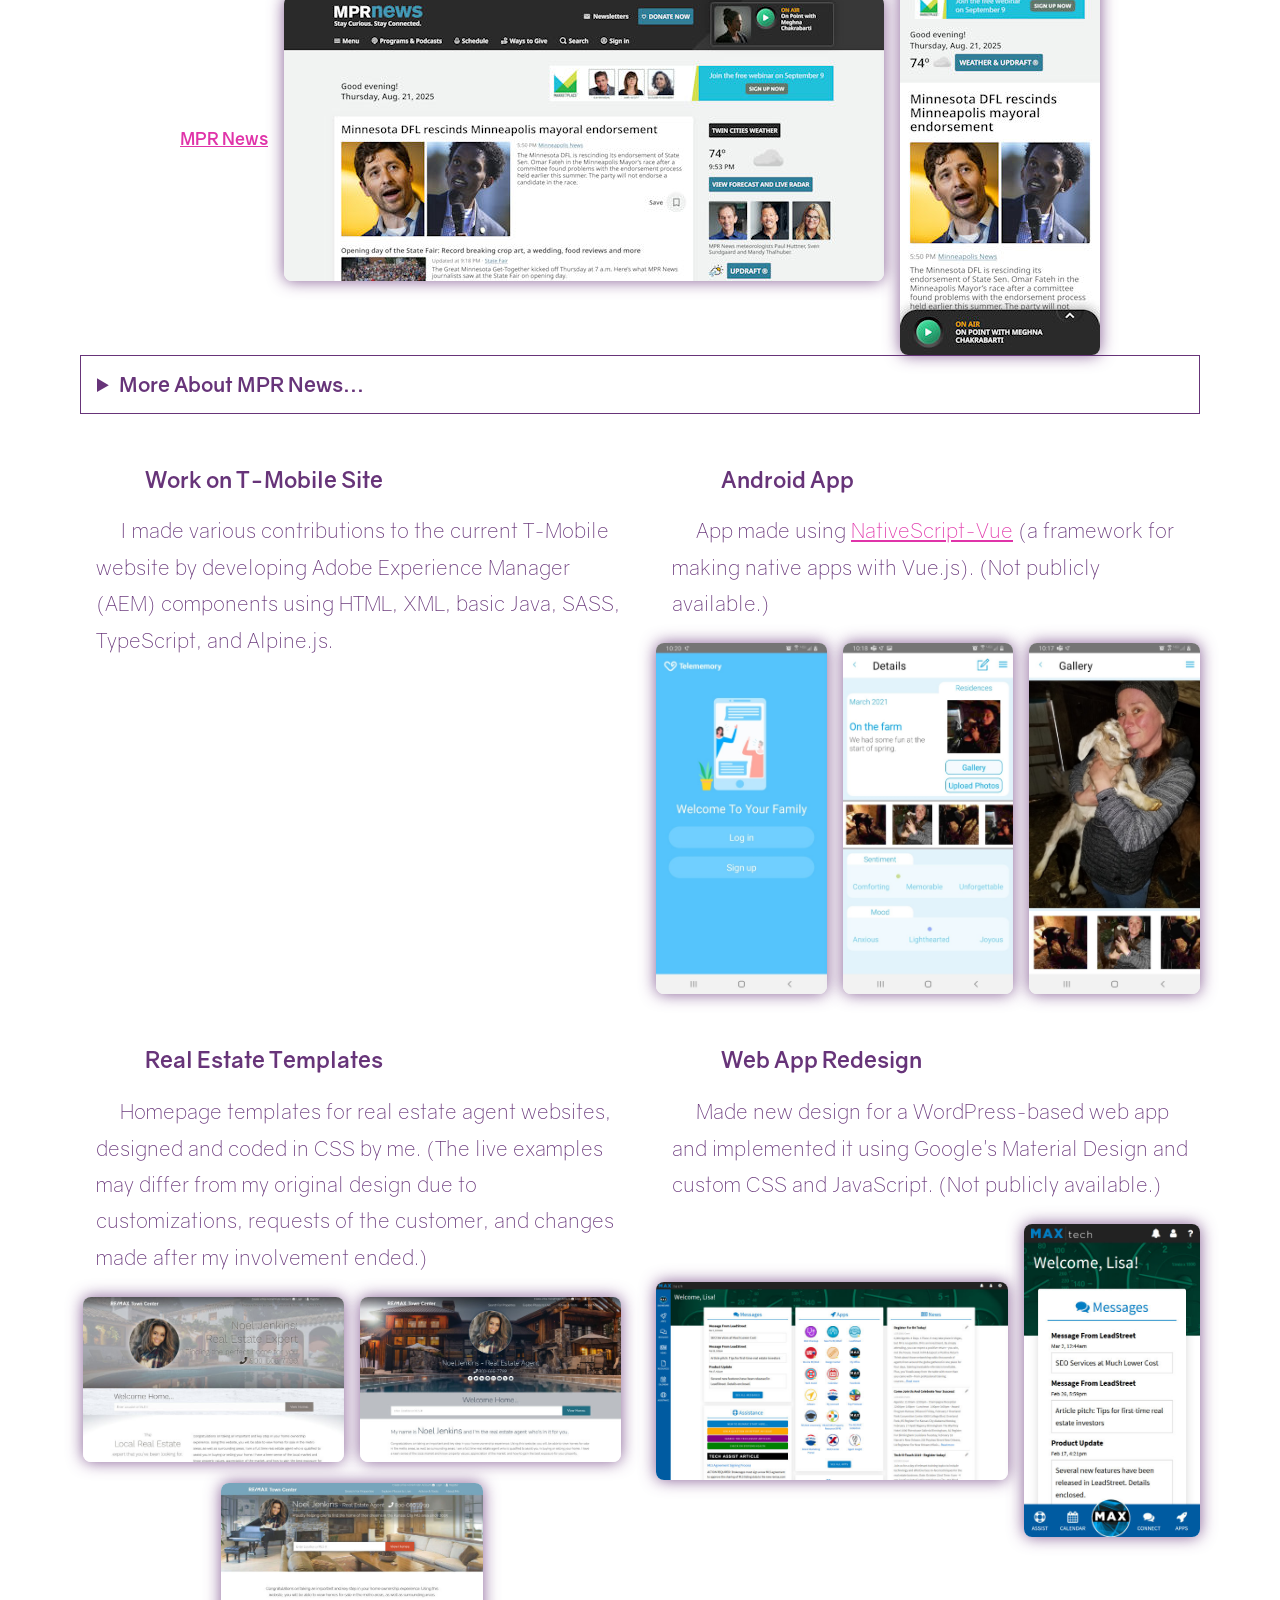
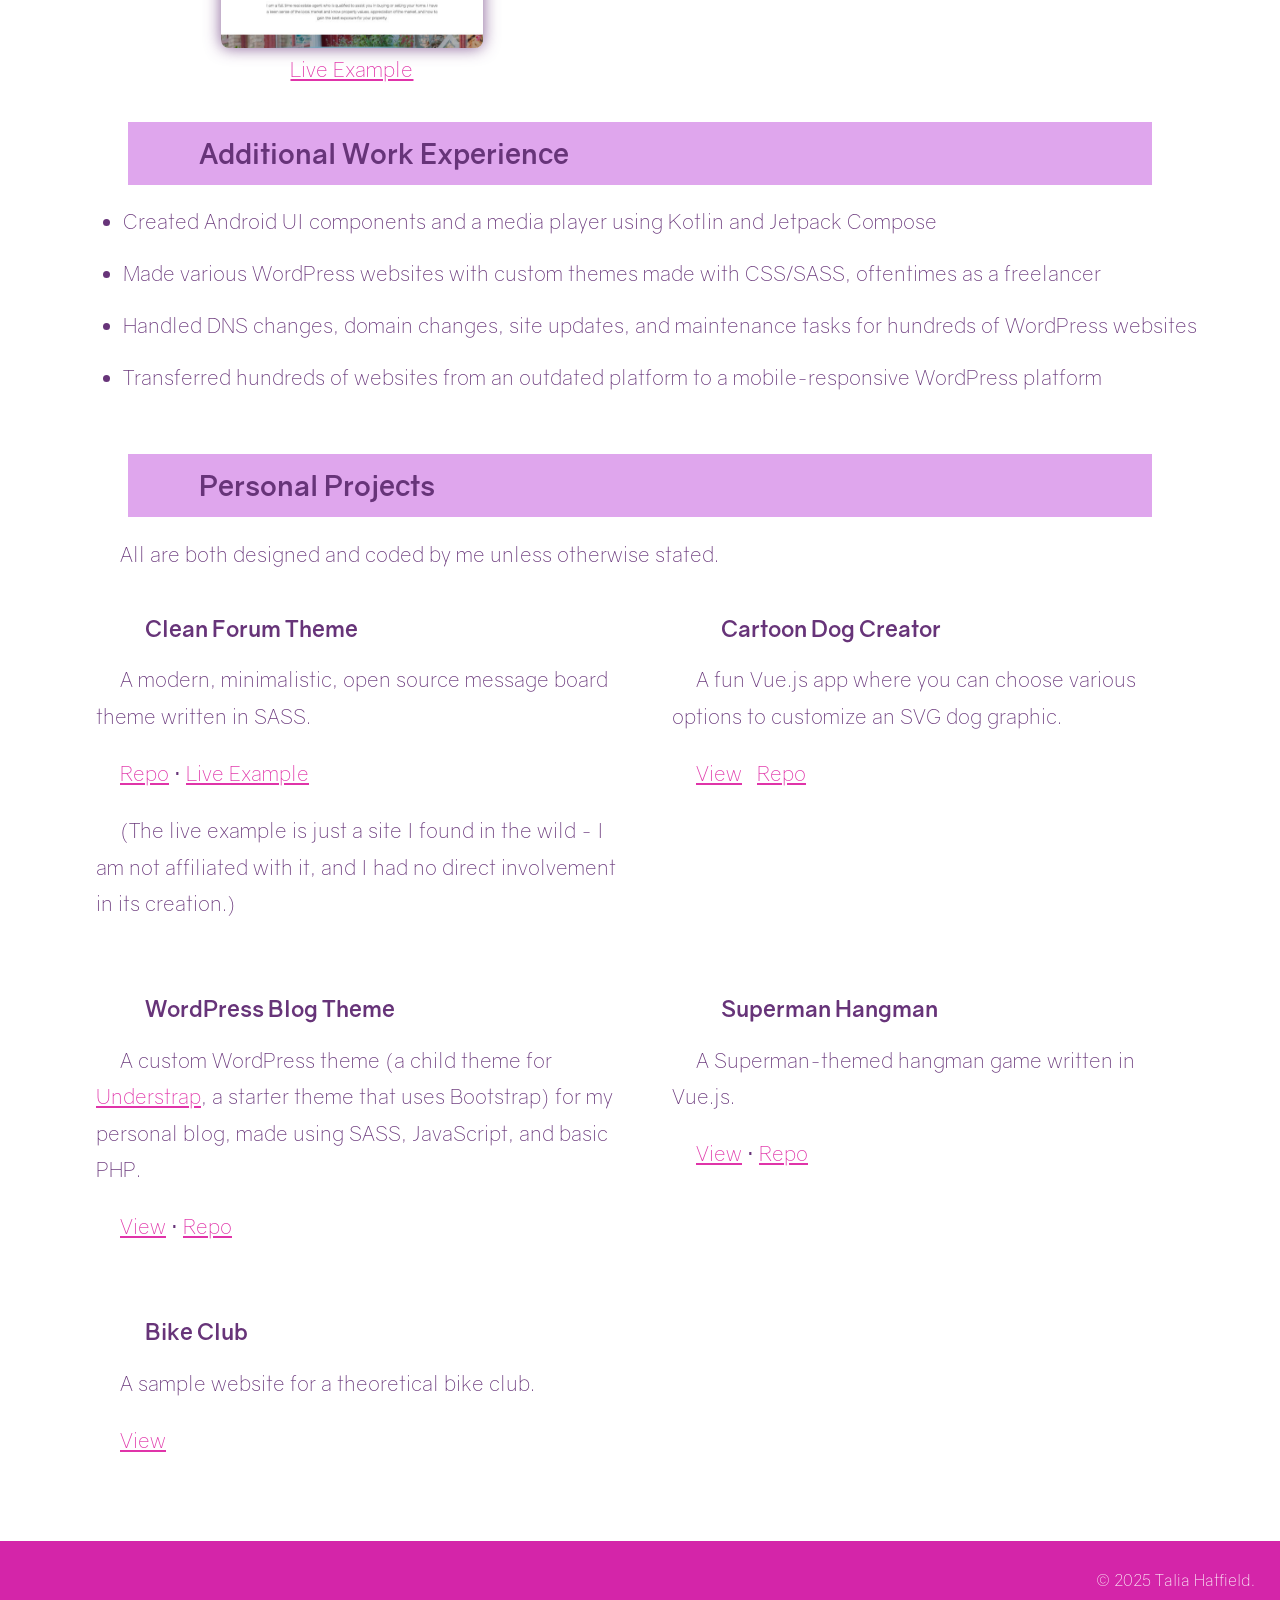
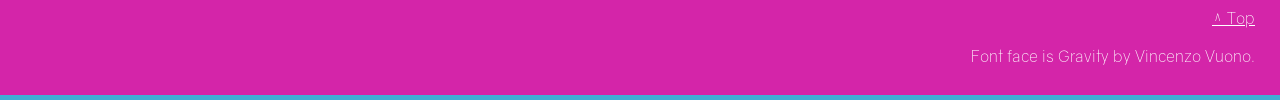
==== commit 5c78e512: "Image optimization" ====
--- a/index.html
+++ b/index.html
@@ -245,12 +245,12 @@
           <div class="showcase-img-container">
             <a href="images/maxtech-desktop.png" target="_blank"
               ><img
-                src="images/maxtech-desktop.png"
+                src="images/maxtech-desktop-small.jpg"
                 alt="Web app redesign, desktop version"
             /></a>
             <a href="images/maxtech-mobile.png" target="_blank"
               ><img
-                src="images/maxtech-mobile.png"
+                src="images/maxtech-mobile-small.jpg"
                 alt="Web app redesign, mobile version"
             /></a>
           </div>
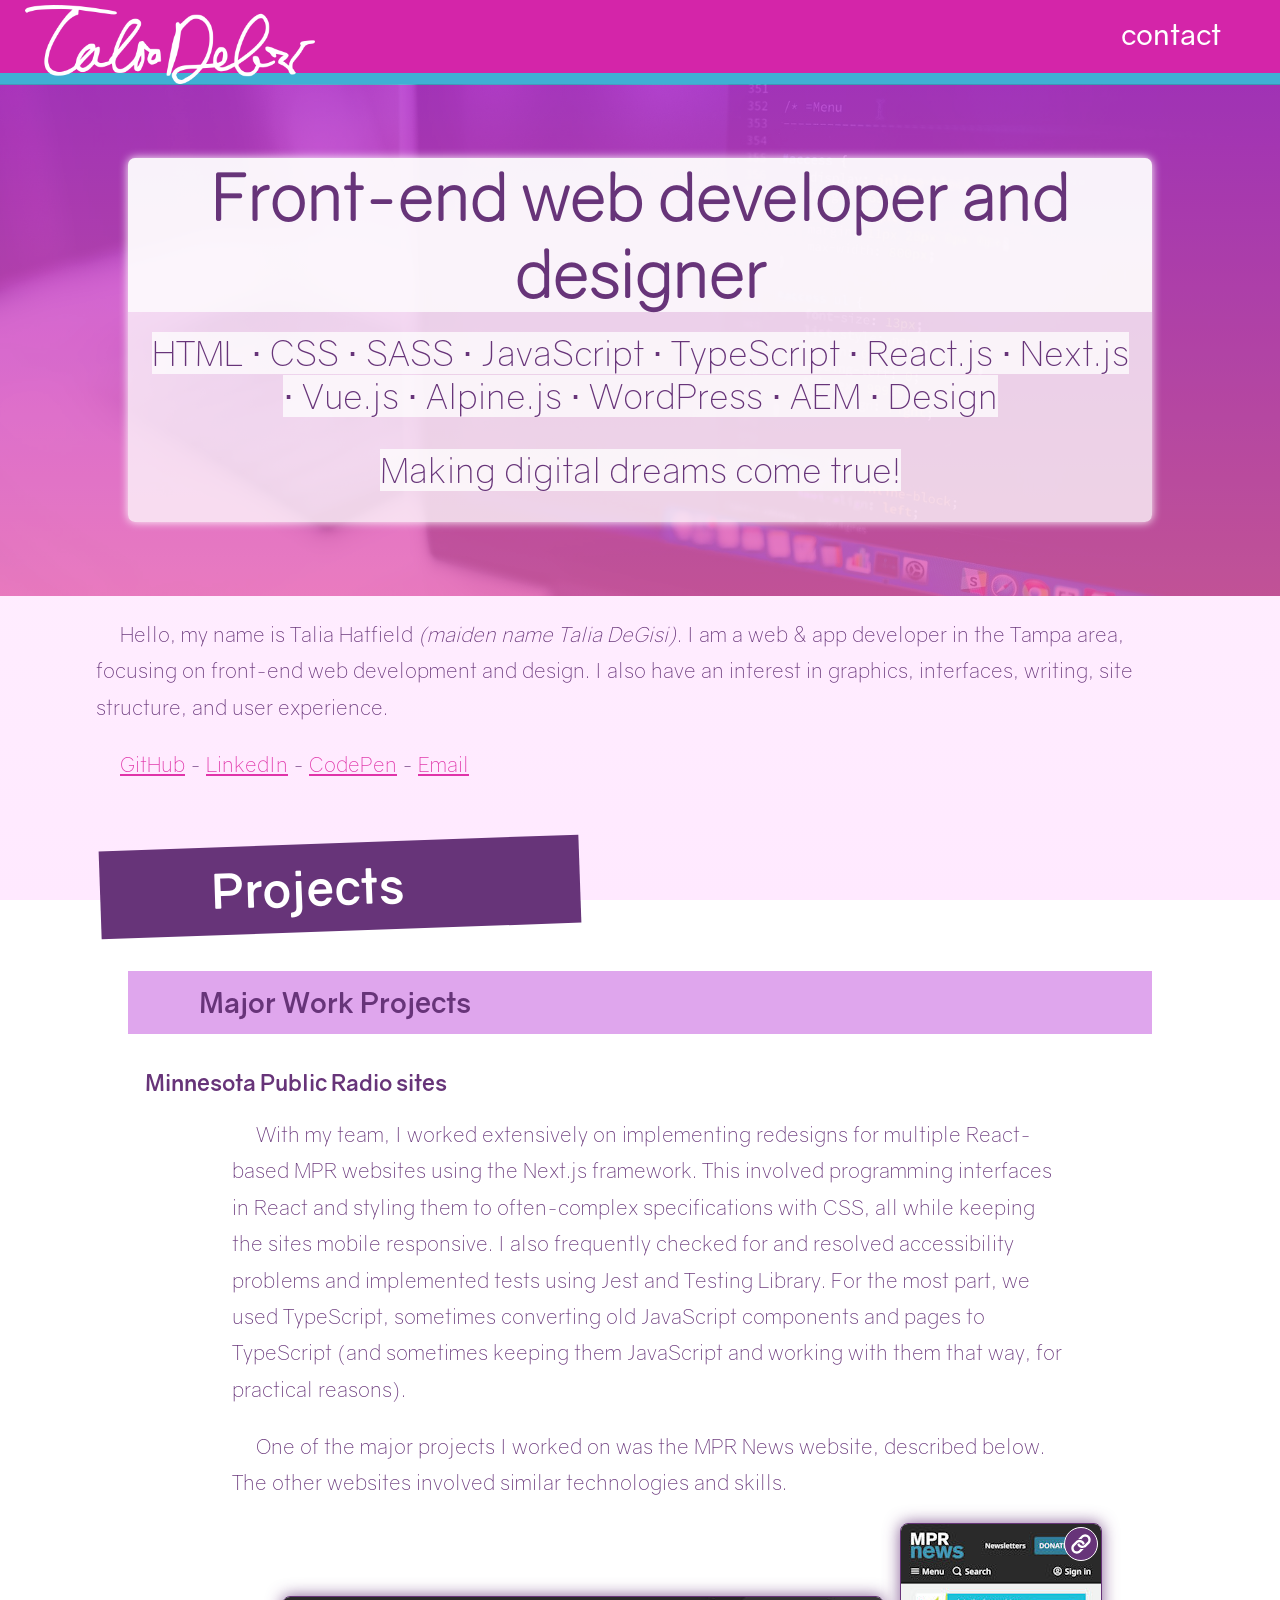
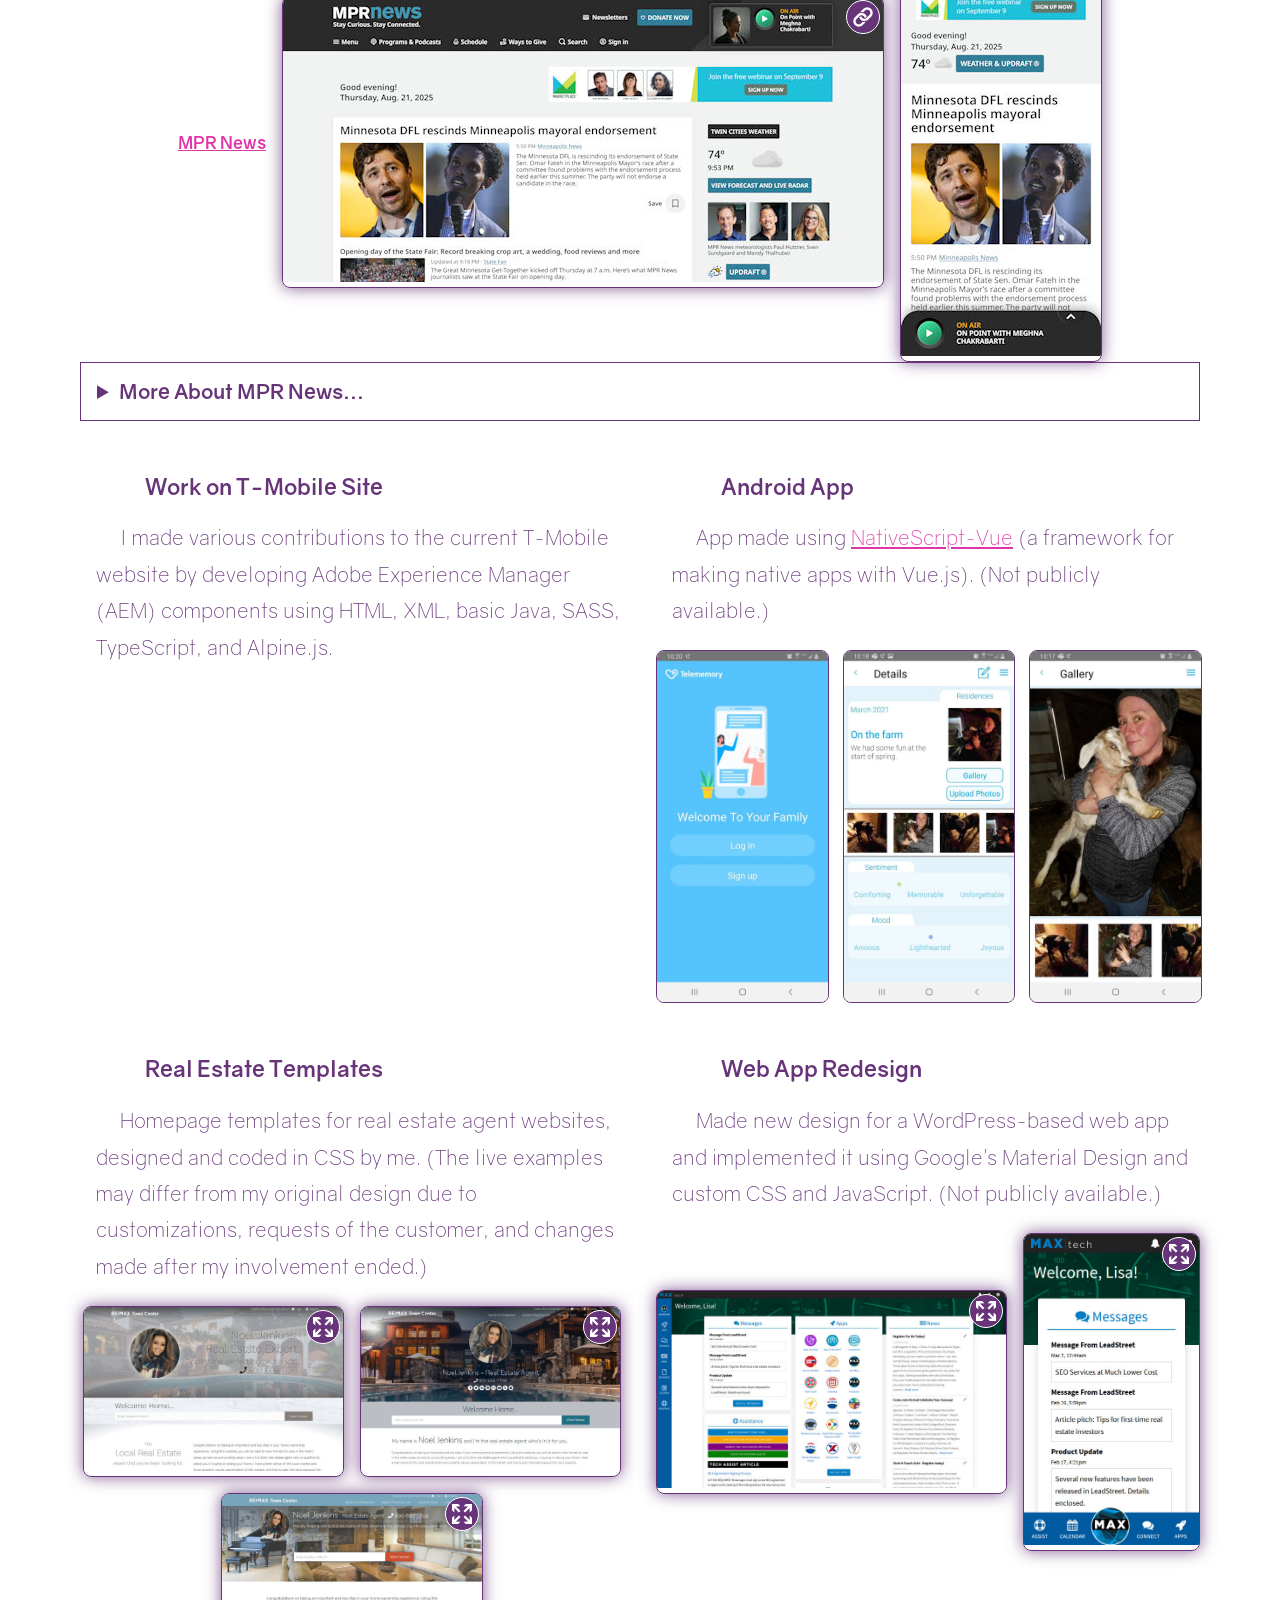
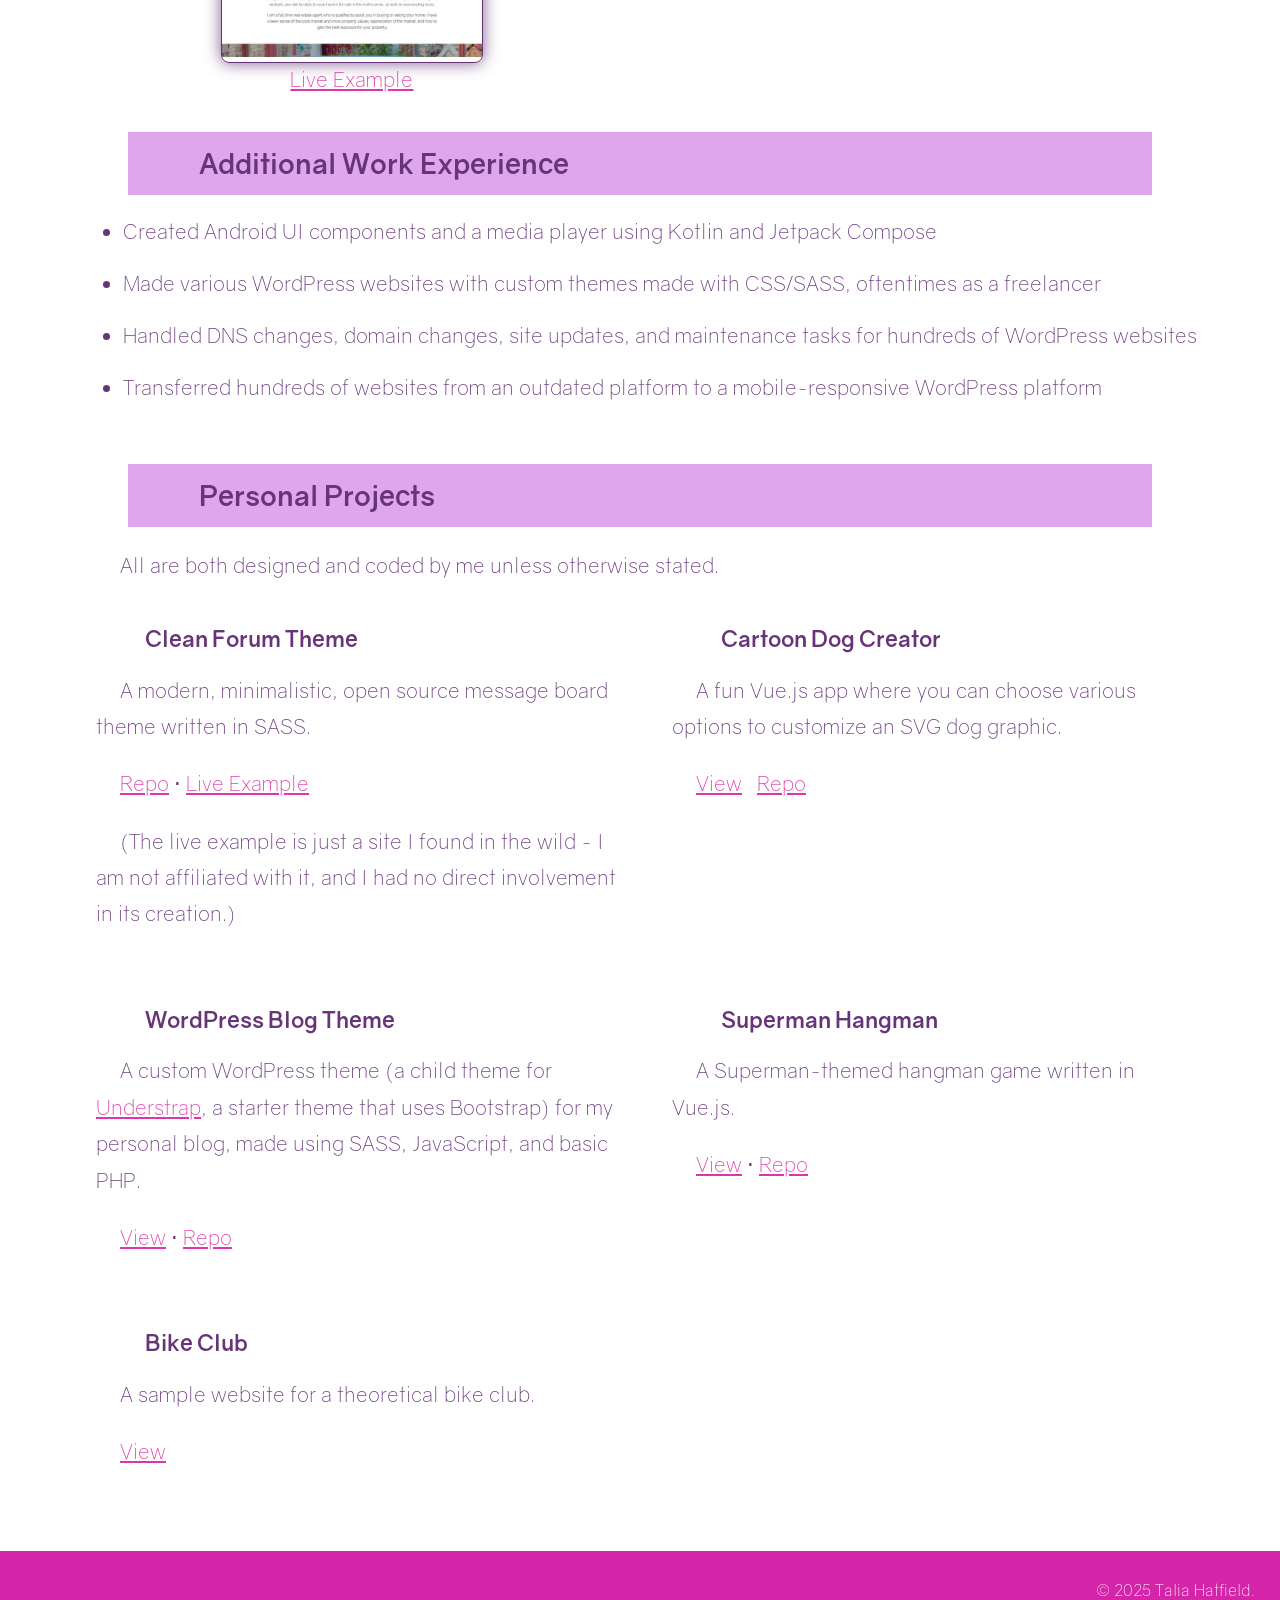
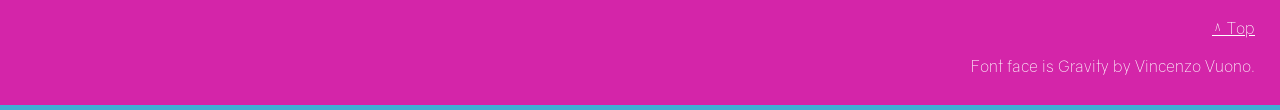
==== commit e6e8fdc4: "Visual improvements (including icons); CSS variables" ====
--- a/index.html
+++ b/index.html
@@ -107,14 +107,18 @@
               class="showcase-img-container"
             >
               <h5>MPR News</h5>
-              <img
-                src="images/mpr-desktop-thumb.jpg"
-                alt="MPR News desktop site screenshot"
-              />
-              <img
-                src="images/mpr-mobile-thumb.jpg"
-                alt="MPR News mobile site screenshot"
-              />
+              <div class="link-opener major-visual">
+                <img
+                  src="images/mpr-desktop-thumb.jpg"
+                  alt="MPR News desktop site screenshot"
+                />
+              </div>
+              <div class="link-opener major-visual">
+                <img
+                  src="images/mpr-mobile-thumb.jpg"
+                  alt="MPR News mobile site screenshot"
+                />
+              </div>
             </a>
             <details>
               <summary>More About MPR News...</summary>
@@ -187,9 +191,21 @@
             available.)
           </p>
           <div class="tri-showcase">
-            <img src="images/tm-login.jpg" alt="Login screen of an Android app" />
-            <img src="images/tm-details.jpg" alt="Details screen of an Android app" />
-            <img src="images/tm-gallery.jpg" alt="Gallery screen of an Android app" />
+            <img
+              src="images/tm-login.jpg"
+              alt="Login screen of an Android app"
+              class="non-link major-visual"
+            />
+            <img
+              src="images/tm-details.jpg"
+              alt="Details screen of an Android app"
+              class="non-link major-visual"
+            />
+            <img
+              src="images/tm-gallery.jpg"
+              alt="Gallery screen of an Android app"
+              class="non-link major-visual"
+            />
           </div>
         </section>
 
@@ -207,6 +223,7 @@
                 href="images/Jackson Design Kit.jpg"
                 target="_blank"
                 rel="noopener"
+                class="img-opener major-visual"
                 ><img src="images/Jackson Design Kit crop.jpg"
               /></a>
             </div>
@@ -215,6 +232,7 @@
                 href="images/Henderson Design Kit.jpg"
                 target="_blank"
                 rel="noopener"
+                class="img-opener major-visual"
                 ><img src="images/Henderson Design Kit crop.jpg"
               /></a>
             </div>
@@ -223,6 +241,7 @@
                 href="images/Clark Design Kit.jpg"
                 target="_blank"
                 rel="noopener"
+                class="img-opener major-visual"
                 ><img src="images/Clark Design Kit crop.jpg"
               /></a>
               <a
@@ -243,12 +262,18 @@
             publicly available.)
           </p>
           <div class="showcase-img-container">
-            <a href="images/maxtech-desktop.png" target="_blank"
+            <a
+              href="images/maxtech-desktop.png"
+              target="_blank"
+              class="img-opener major-visual"
               ><img
                 src="images/maxtech-desktop-small.jpg"
                 alt="Web app redesign, desktop version"
             /></a>
-            <a href="images/maxtech-mobile.png" target="_blank"
+            <a
+              href="images/maxtech-mobile.png"
+              target="_blank"
+              class="img-opener major-visual"
               ><img
                 src="images/maxtech-mobile-small.jpg"
                 alt="Web app redesign, mobile version"
--- a/style/styles.css
+++ b/style/styles.css
@@ -1,4 +1,17 @@
 /* general */
+
+:root {
+  --color-primary: #673479;
+  --color-primary-light: #dfa6ed;
+  --color-secondary: #e034a9;
+  --color-secondary-dark: #9a2374;
+  --color-accent: #d425a9;
+  --color-accent-light: #bd34d7;
+  --color-gradient-right: #e65cb1;
+  --color-blue: #40afd4;
+  --color-white: #fff;
+  --color-shadow: #673479cc;
+}
 
 html,
 body {
@@ -10,7 +23,7 @@
   background: linear-gradient(#fff4ff, #ffe9ff);
   background-attachment: fixed;
   font-family: GravityLight, sans-serif;
-  color: #673479;
+  color: var(--color-primary);
 }
 
 header {
@@ -19,7 +32,7 @@
 }
 
 h1 {
-  color: #673479;
+  color: var(--color-primary);
   font-size: 3rem;
   text-align: center;
 }
@@ -32,7 +45,7 @@
 }
 
 header h1 {
-  color: #ffffff;
+  color: var(--color-white);
   background: none;
   text-align: 0;
   margin-bottom: 0;
@@ -61,20 +74,20 @@
 }
 
 h2 {
-  color: #fff;
+  color: var(--color-white);
   max-width: 10em;
   padding: 15px;
   box-sizing: border-box;
   font-size: 3rem;
   font-family: GravityBold, sans-serif;
-  background-color: #673479;
+  background-color: var(--color-primary);
   transform: rotate(-2deg);
   margin-top: 60px;
 }
 
 h3 {
-  background-color: #dfa6ed;
-  color: #673479;
+  background-color: var(--color-primary-light);
+  color: var(--color-primary);
   padding: 15px;
   box-sizing: border-box;
   font-size: 1.75rem;
@@ -127,11 +140,11 @@
 }
 
 a:link {
-  color: #e034a9;
+  color: var(--color-secondary);
 }
 
 a:visited {
-  color: #9a2374;
+  color: var(--color-secondary-dark);
 }
 
 .centered {
@@ -163,7 +176,7 @@
 /* header/navigation */
 
 .logo-container {
-  background-color: #e034a9;
+  background-color: var(--color-secondary);
 }
 
 .logo {
@@ -177,13 +190,13 @@
 }
 
 nav {
-  background-color: #d425a9;
-  color: #ffffff;
+  background-color: var(--color-accent);
+  color: var(--color-white);
   text-transform: lowercase;
   margin: 0;
   margin-top: 0;
   padding: 20px;
-  border-bottom: 12px #40afd4 solid;
+  border-bottom: 12px var(--color-blue) solid;
   font-family: Gravity, sans-serif;
   height: auto;
   float: right;
@@ -215,21 +228,21 @@
   transition: background-color 0.2s, border-bottom 0.2s, color 0.2s,
     padding 0.2s;
   text-decoration: none;
-  color: #ffffff;
+  color: var(--color-white);
 }
 
 nav li a:link {
-  color: #ffffff;
+  color: var(--color-white);
 }
 
 nav li a:visited {
-  color: #ffffff;
+  color: var(--color-white);
 }
 
 nav li a:hover {
-  color: #673479;
-  background-color: #ffffff;
-  border-color: #673479;
+  color: var(--color-primary);
+  background-color: var(--color-white);
+  border-color: var(--color-primary);
   border-bottom-width: 22px;
   border-bottom-style: solid;
   padding-left: 32px;
@@ -256,9 +269,12 @@
 }
 
 .intro-container {
-  background: linear-gradient(#bd34d7, #e65cb1);
+  background: linear-gradient(
+    var(--color-accent-light),
+    var(--color-gradient-right)
+  );
   height: 40vw;
-	display: flex;
+  display: flex;
   align-items: center;
 }
 
@@ -275,12 +291,12 @@
 }
 
 .p-container {
-  color: #673479;
+  color: var(--color-primary);
   background-color: rgba(255, 255, 255, 0.75);
   padding-bottom: 10px;
   border-radius: 7px;
   animation: fadein-and-down 1.25s;
-  box-shadow: 0 0 10px #ffffff;
+  box-shadow: 0 0 10px var(--color-white);
   max-width: 30em;
   margin-left: auto;
   margin-right: auto;
@@ -317,9 +333,23 @@
   margin-inline: auto;
 }
 
-.showcased-item img {
-  border-radius: .5rem;
-  box-shadow: 0 0 1rem #673479cc;
+.showcased-item .major-visual {
+  border-radius: 0.5rem;
+  box-shadow: 0 0 1rem var(--color-shadow);
+  border: 1px var(--color-primary) solid;
+  transition: all 0.3s;
+  overflow: hidden;
+}
+
+.showcased-item .major-visual:not(.non-link):hover,
+.major-visual:not(.non-link):focus {
+  box-shadow: 0 0 1.25rem 0.7rem var(--color-primary);
+  transform: scale(1.05);
+  z-index: 2;
+}
+
+.showcased-item .non-link {
+  box-shadow: none;
 }
 
 .showcase-img-container {
@@ -346,8 +376,37 @@
 .showcase-img-container-inner {
   display: flex;
   flex-direction: column;
-  gap: .25rem;
+  gap: 0.25rem;
   align-items: center;
+}
+
+.img-opener,
+.link-opener {
+  position: relative;
+}
+
+.img-opener::after,
+.link-opener::after {
+  content: "";
+  width: 2rem;
+  height: 2rem;
+  border-radius: 100%;
+  border: 1px var(--color-white) solid;
+  background-color: var(--color-primary);
+  background-repeat: no-repeat;
+  background-position: center;
+  position: absolute;
+  top: 3px;
+  right: 3px;
+  z-index: 2;
+}
+
+.img-opener::after {
+  background-image: url("../images/grow.svg");
+}
+
+.link-opener::after {
+  background-image: url("../images/link.svg");
 }
 
 .tri-showcase {
@@ -357,7 +416,7 @@
 }
 
 details {
-  background-color: #fff;
+  background-color: var(--color-white);
 }
 
 details > div {
@@ -370,10 +429,10 @@
 }
 
 summary {
-  background-color: #fff;
+  background-color: var(--color-white);
   font-family: GravityBold, sans-serif;
   padding: 1rem;
-  border: 1px #673479 solid;
+  border: 1px var(--color-primary) solid;
   cursor: pointer;
 }
 
@@ -400,13 +459,13 @@
 /* footer */
 
 footer {
-  color: #ffffff;
-  background-color: #d425a9;
+  color: var(--color-white);
+  background-color: var(--color-accent);
   padding: 15px;
   text-align: right;
   font-family: GravityLight;
   font-weight: lighter;
-  border-bottom: 5px #40afd4 solid;
+  border-bottom: 5px var(--color-blue) solid;
   font-size: 1rem;
   margin-top: 60px;
 }
@@ -417,25 +476,25 @@
 }
 
 footer a:link {
-  color: #ffffff;
+  color: var(--color-white);
 }
 
 footer a:link:hover {
   font-family: GravityBold, sans-serif;
-  color: #e034a9;
-  background-color: #ffffff;
-  text-decoration: underline #ffffff;
+  color: var(--color-secondary);
+  background-color: var(--color-white);
+  text-decoration: underline var(--color-white);
 }
 
 footer a:visited {
-  color: #ffffff;
+  color: var(--color-white);
 }
 
 footer a:visited:hover {
   font-family: GravityBold, sans-serif;
-  color: #e034a9;
-  background-color: #ffffff;
-  text-decoration: underline #ffffff;
+  color: var(--color-secondary);
+  background-color: var(--color-white);
+  text-decoration: underline var(--color-white);
 }
 
 /* at-rules */
@@ -535,7 +594,7 @@
     display: block;
     width: 100%;
     box-sizing: border-box;
-    border-bottom: 3px #ffffff solid;
+    border-bottom: 3px var(--color-white) solid;
   }
 
   main {
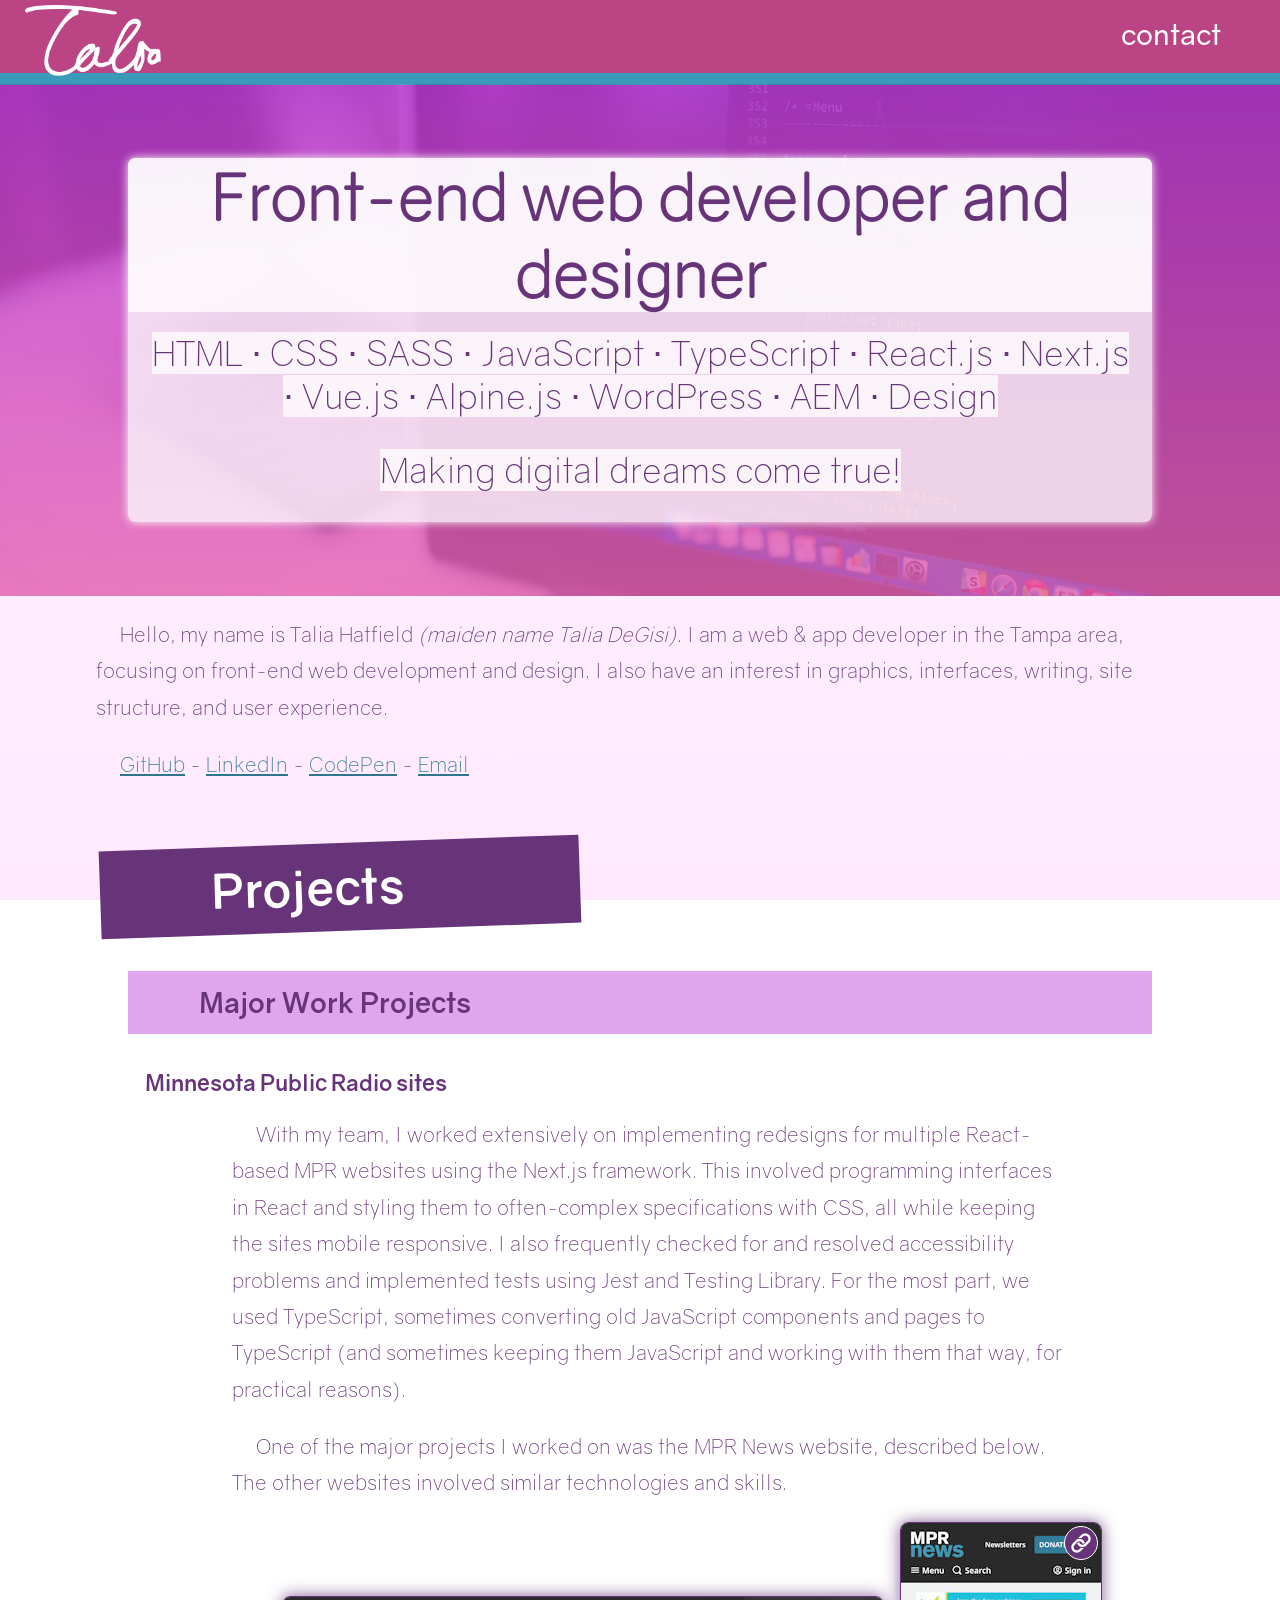
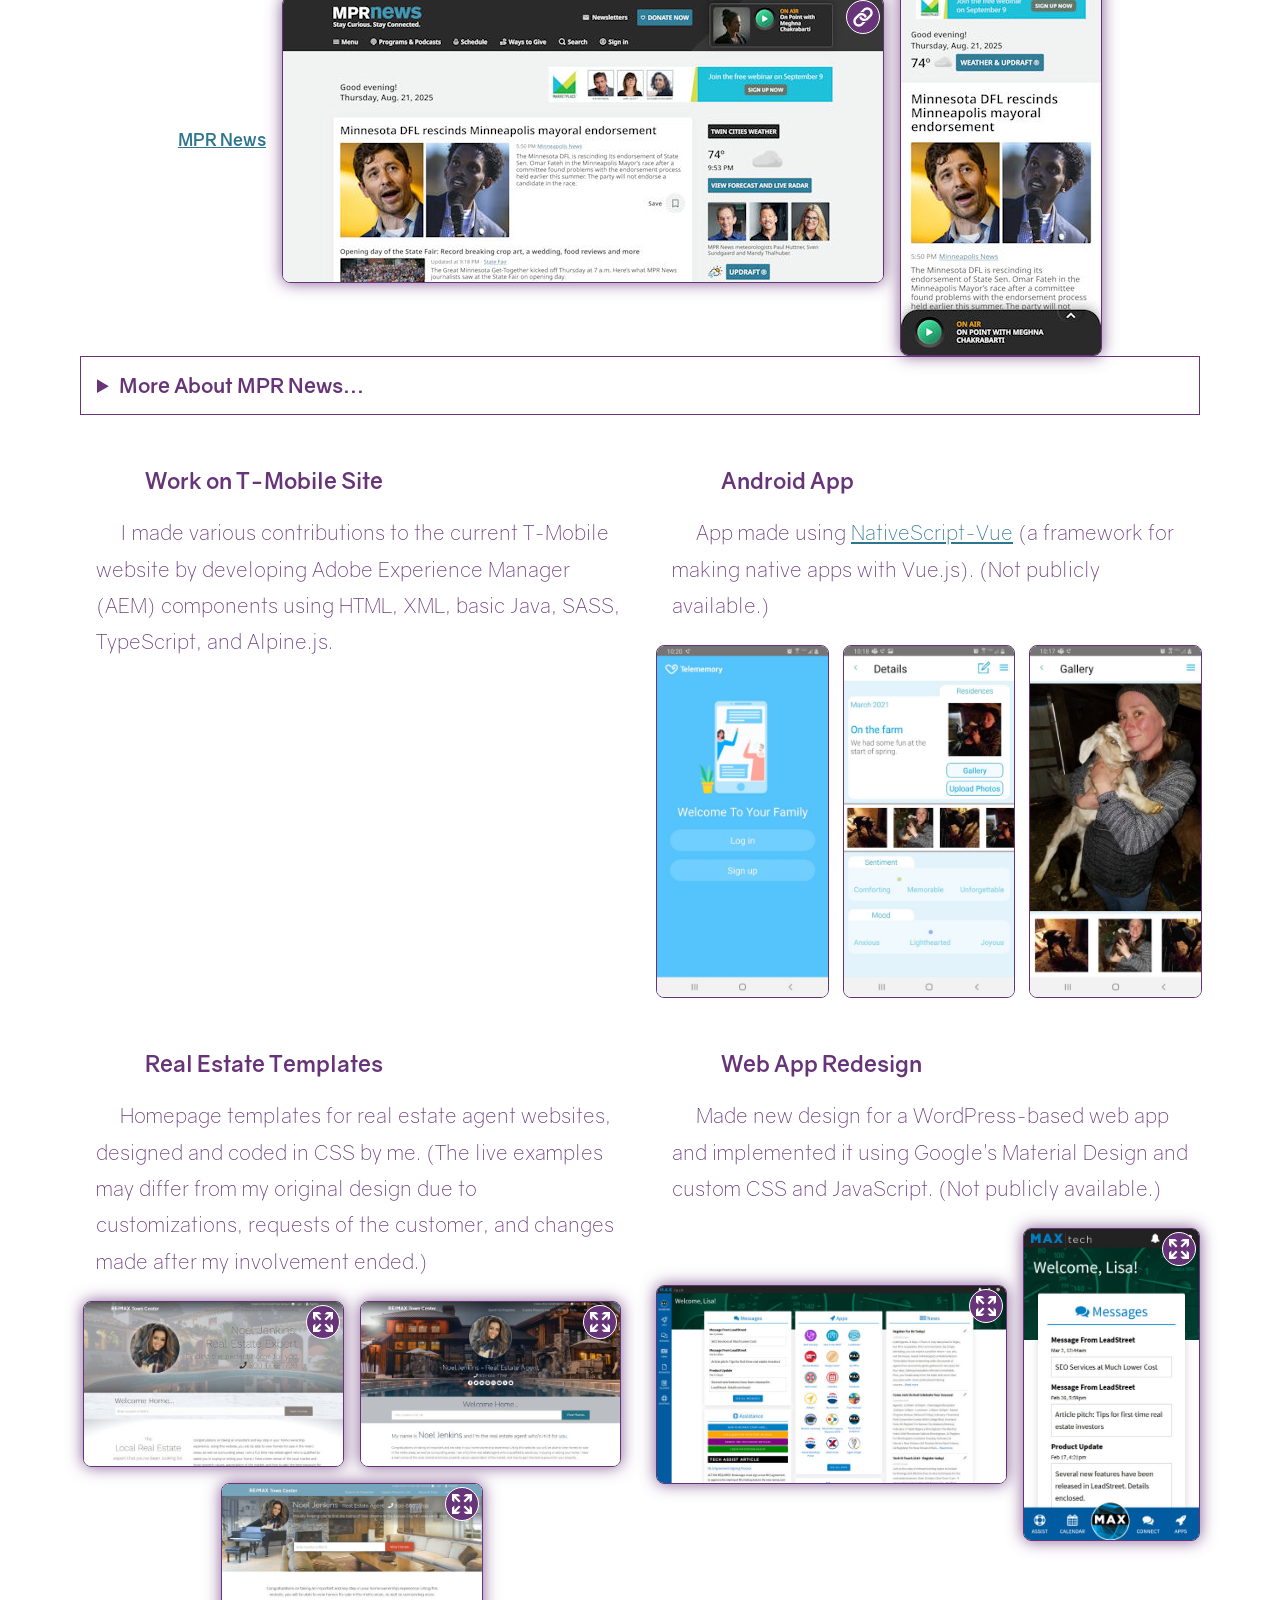
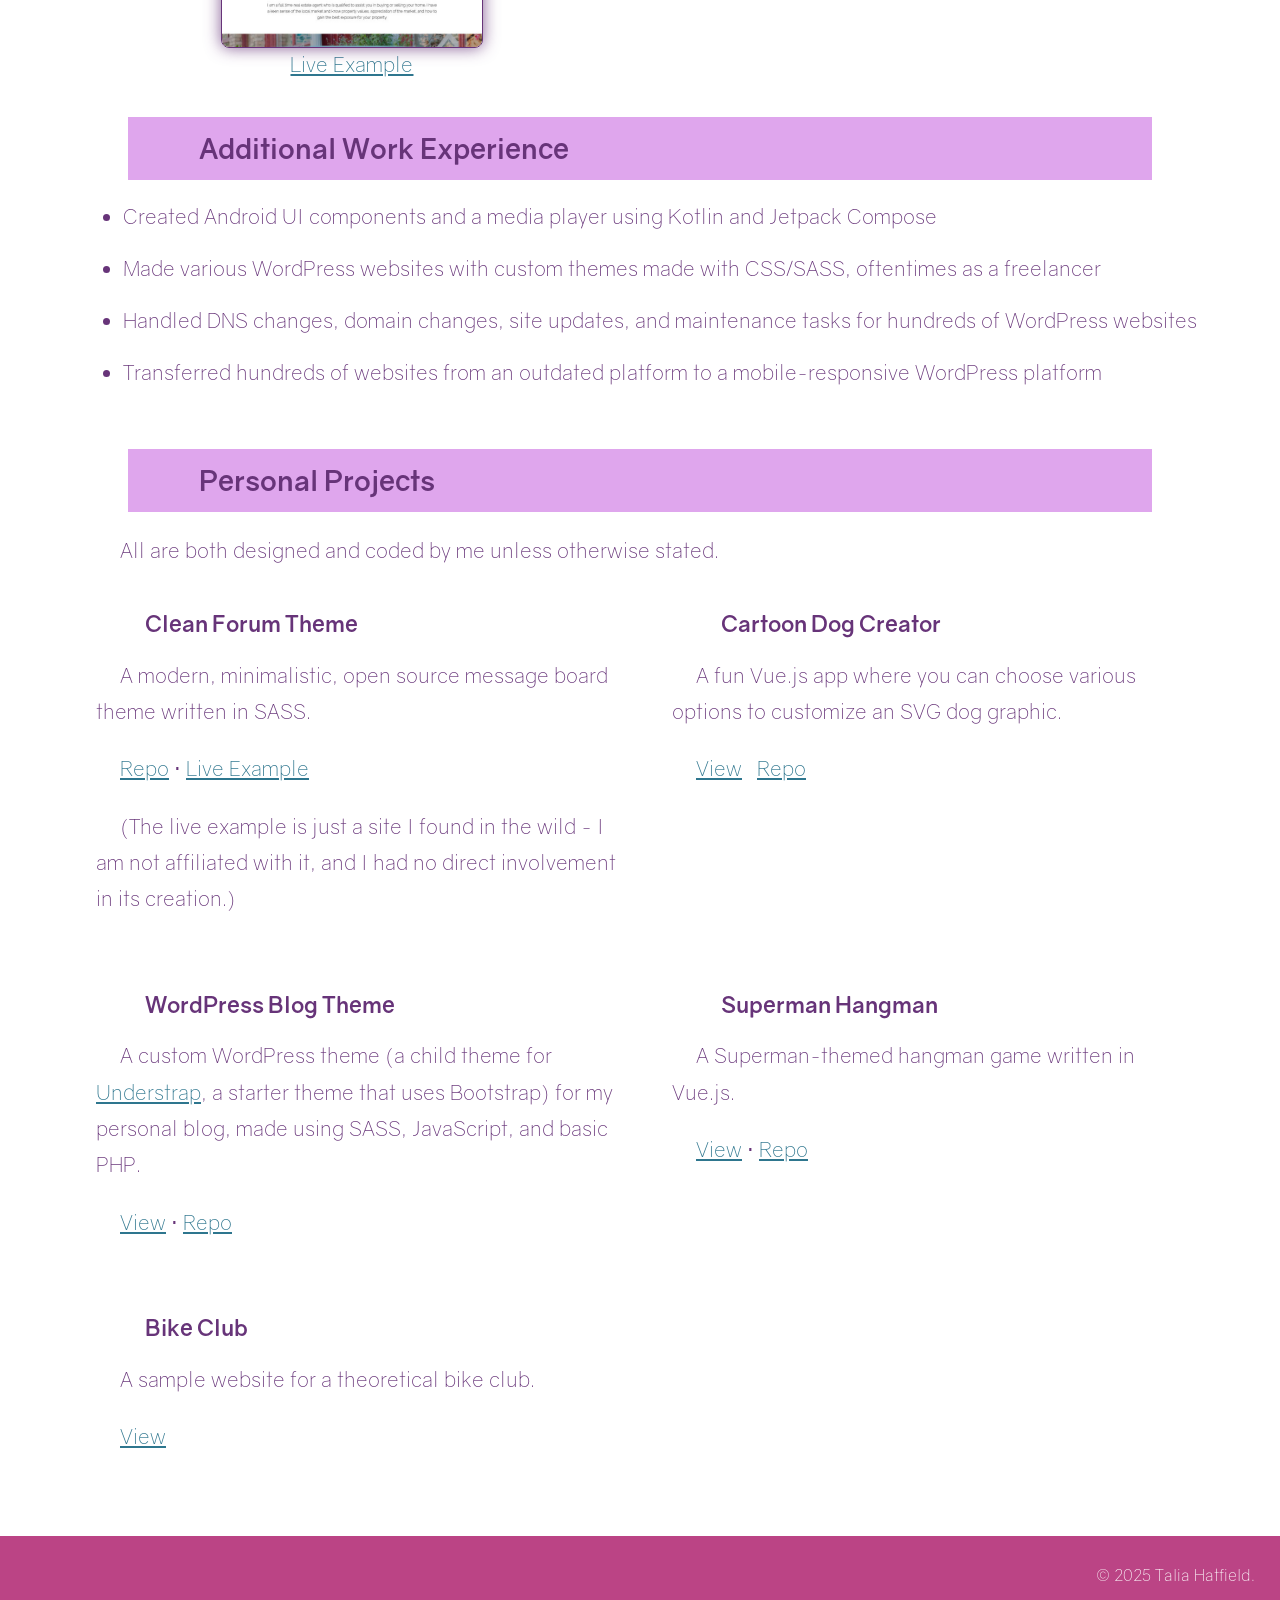
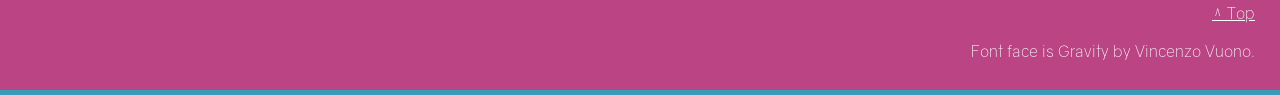
==== commit 599feac4: "Remove last name from logo" ====
--- a/index.html
+++ b/index.html
@@ -17,9 +17,9 @@
       <div class="logo-container">
         <a href="index.html"
           ><img
-            src="images/signature-logo.png"
+            src="images/signature-logo-fn.png"
             alt="Talia (DeGisi) Hatfield logo"
-            width="290"
+            width="142"
             class="logo"
         /></a>
       </div>
--- a/style/styles.css
+++ b/style/styles.css
@@ -3,12 +3,9 @@
 :root {
   --color-primary: #673479;
   --color-primary-light: #dfa6ed;
-  --color-secondary: #e034a9;
-  --color-secondary-dark: #9a2374;
-  --color-accent: #d425a9;
-  --color-accent-light: #bd34d7;
-  --color-gradient-right: #e65cb1;
-  --color-blue: #40afd4;
+  --color-secondary: #BB4485;
+  --color-accent: #3b9ab9;
+  --color-accent-dark: #2e768e;
   --color-white: #fff;
   --color-shadow: #673479cc;
 }
@@ -140,11 +137,11 @@
 }
 
 a:link {
+  color: var(--color-accent-dark);
+}
+
+a:visited {
   color: var(--color-secondary);
-}
-
-a:visited {
-  color: var(--color-secondary-dark);
 }
 
 .centered {
@@ -190,13 +187,13 @@
 }
 
 nav {
-  background-color: var(--color-accent);
+  background-color: var(--color-secondary);
   color: var(--color-white);
   text-transform: lowercase;
   margin: 0;
   margin-top: 0;
   padding: 20px;
-  border-bottom: 12px var(--color-blue) solid;
+  border-bottom: 12px var(--color-accent) solid;
   font-family: Gravity, sans-serif;
   height: auto;
   float: right;
@@ -269,10 +266,7 @@
 }
 
 .intro-container {
-  background: linear-gradient(
-    var(--color-accent-light),
-    var(--color-gradient-right)
-  );
+  background: linear-gradient(#bd34d7, #e65cb1);
   height: 40vw;
   display: flex;
   align-items: center;
@@ -321,6 +315,10 @@
   background-color: rgba(255, 255, 255, 0.75);
 }
 
+.p-container p span span {
+  white-space: nowrap;
+}
+
 /* showcases */
 
 .showcase-container {
@@ -339,6 +337,7 @@
   border: 1px var(--color-primary) solid;
   transition: all 0.3s;
   overflow: hidden;
+  line-height: 0;
 }
 
 .showcased-item .major-visual:not(.non-link):hover,
@@ -460,12 +459,12 @@
 
 footer {
   color: var(--color-white);
-  background-color: var(--color-accent);
+  background-color: var(--color-secondary);
   padding: 15px;
   text-align: right;
   font-family: GravityLight;
   font-weight: lighter;
-  border-bottom: 5px var(--color-blue) solid;
+  border-bottom: 5px var(--color-accent) solid;
   font-size: 1rem;
   margin-top: 60px;
 }
